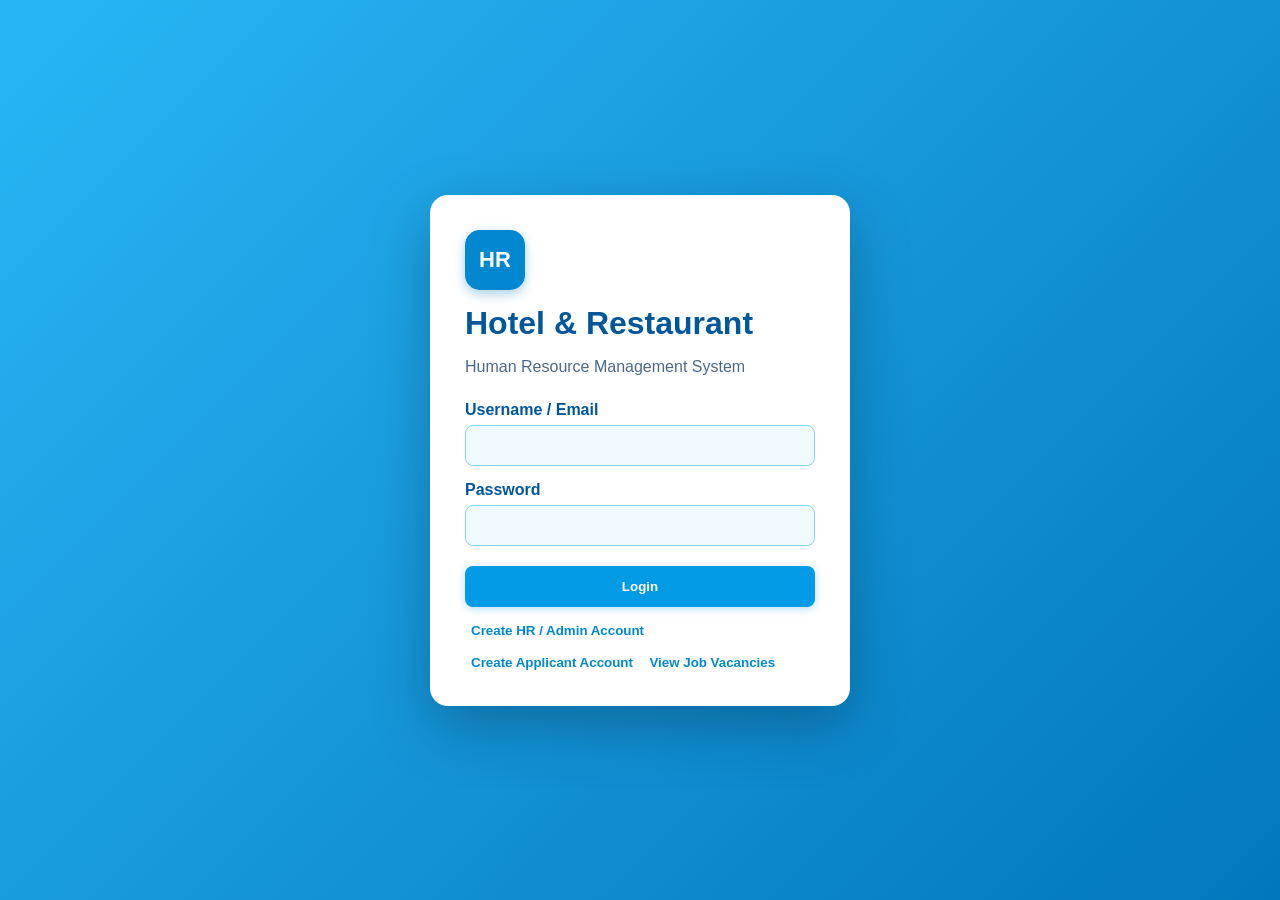
==== index.html @ a2b54046 "Add files via upload" ====
<!DOCTYPE html>
<html lang="en">
<head>
    <meta charset="UTF-8">
    <meta name="viewport" content="width=device-width, initial-scale=1.0">
    <title>Hotel & Restaurant HRMS</title>
    <link rel="stylesheet" href="style.css">
</head>

<body>

<!-- LOGIN PAGE -->
<div id="loginPage" class="login-page">

    <div class="login-card">

        <div class="logo">HR</div>

        <h1>Hotel & Restaurant</h1>
        <p>Human Resource Management System</p>

        <form id="loginForm">

            <label>Username / Email</label>
            <input type="text" id="username" required>

            <label>Password</label>
            <input type="password" id="password" required>

            <button type="submit" class="btn primary full">
                Login
            </button>

        </form>

        <button class="link-btn" onclick="registerHR()">
            Create HR / Admin Account
        </button>

        <button class="link-btn" onclick="registerApplicant()">
            Create Applicant Account
        </button>

        <button class="link-btn" onclick="guestApplicant()">
            View Job Vacancies
        </button>

    </div>

</div>


<!-- MAIN SYSTEM -->
<div id="system" class="hidden">

    <!-- SIDEBAR -->
    <aside class="sidebar">

        <div class="brand">
            <div class="logo small">HR</div>

            <div>
                <b>HRMS</b>
                <small>Hotel & Restaurant</small>
            </div>
        </div>

        <nav id="menu"></nav>

        <div class="logout-area">
            <button onclick="logout()" class="menu-btn">
                🚪 Logout
            </button>
        </div>

    </aside>


    <!-- CONTENT -->
    <main class="main">

        <header class="topbar">

            <div>
                <h2 id="pageTitle">Dashboard</h2>
                <span>Human Resource Management System</span>
            </div>

            <div class="user-info">
                <div class="avatar" id="avatar">U</div>

                <div>
                    <b id="userName">User</b>
                    <small id="userRole">User</small>
                </div>
            </div>

        </header>

        <section id="content"></section>

    </main>

</div>


<!-- MODAL -->
<div id="modal" class="modal hidden">

    <div class="modal-box">

        <div class="modal-header">

            <h3 id="modalTitle">Form</h3>

            <button onclick="closeModal()" class="close">
                ×
            </button>

        </div>

        <div id="modalContent"></div>

    </div>

</div>


<div id="toast"></div>


<script src="script.js"></script>

</body>
</html>
---- style.css ----
* {
    box-sizing: border-box;
    transition: all 0.2s ease;
}

body {
    margin: 0;
    font-family: Arial, Helvetica, sans-serif;
    background: #e1f5fe;
    color: #01579b;
}

button,
input,
select,
textarea {
    font-family: inherit;
}

button {
    cursor: pointer;
}

.hidden {
    display: none !important;
}


/* LOGIN */

.login-page {
    min-height: 100vh;
    display: flex;
    align-items: center;
    justify-content: center;
    background: linear-gradient(135deg, #29b6f6, #0277bd);
    padding: 20px;
}

.login-card {
    width: 420px;
    max-width: 100%;
    background: white;
    padding: 35px;
    border-radius: 18px;
    box-shadow: 0 20px 60px rgba(0,0,0,.25);
    transition: transform 0.3s ease, box-shadow 0.3s ease;
}

.login-card:hover {
    transform: translateY(-4px);
    box-shadow: 0 28px 70px rgba(0,0,0,.3);
}

.logo {
    width: 60px;
    height: 60px;
    background: #0288d1;
    color: white;
    border-radius: 15px;
    display: flex;
    align-items: center;
    justify-content: center;
    font-weight: bold;
    font-size: 22px;
    margin-bottom: 15px;
    box-shadow: 0 4px 12px rgba(2,119,189,.35);
}

.logo.small {
    width: 42px;
    height: 42px;
    font-size: 15px;
    margin: 0;
}

.login-card h1 {
    margin: 0;
}

.login-card > p {
    color: #4a6a8a;
    margin-bottom: 25px;
}

.login-card label {
    display: block;
    margin-top: 15px;
    margin-bottom: 6px;
    font-weight: bold;
}

.login-card input {
    width: 100%;
    padding: 12px;
    border: 1px solid #81d4fa;
    border-radius: 8px;
    background: #f1faff;
    transition: border-color 0.2s ease, box-shadow 0.2s ease;
}

.login-card input:focus {
    outline: none;
    border-color: #039be5;
    box-shadow: 0 0 0 3px rgba(3,155,229,.15);
}

.btn {
    border: none;
    padding: 10px 15px;
    border-radius: 8px;
    font-weight: bold;
    transition: transform 0.15s ease, box-shadow 0.15s ease, background 0.2s ease;
}

.btn:hover {
    transform: translateY(-1px);
}

.btn:active {
    transform: translateY(0);
}

.primary {
    background: #039be5;
    color: white;
    box-shadow: 0 2px 8px rgba(3,155,229,.3);
}

.primary:hover {
    background: #0288d1;
    box-shadow: 0 6px 16px rgba(3,155,229,.4);
}

.success {
    background: #28a745;
    color: white;
    box-shadow: 0 2px 8px rgba(40,167,69,.25);
}

.success:hover {
    background: #218838;
    box-shadow: 0 6px 16px rgba(40,167,69,.35);
}

.danger {
    background: #c93636;
    color: white;
    box-shadow: 0 2px 8px rgba(201,54,54,.25);
}

.danger:hover {
    background: #b52d2d;
    box-shadow: 0 6px 16px rgba(201,54,54,.35);
}

.warning {
    background: #d48a00;
    color: white;
    box-shadow: 0 2px 8px rgba(212,138,0,.25);
}

.warning:hover {
    background: #b87800;
    box-shadow: 0 6px 16px rgba(212,138,0,.35);
}

.light {
    background: #e9eef4;
    color: #24364b;
    box-shadow: 0 1px 4px rgba(0,0,0,.06);
}

.light:hover {
    background: #dde4ec;
    box-shadow: 0 4px 12px rgba(0,0,0,.1);
}

.full {
    width: 100%;
    margin-top: 20px;
    padding: 13px;
}

.demo {
    background: #f1f5f9;
    padding: 15px;
    border-radius: 10px;
    margin-top: 20px;
    font-size: 13px;
}

.demo p {
    margin: 5px 0;
}

.link-btn {
    border: none;
    background: none;
    color: #0288d1;
    font-weight: bold;
    margin-top: 15px;
    transition: color 0.2s ease, transform 0.15s ease;
}

.link-btn:hover {
    color: #01579b;
    transform: translateY(-1px);
}


/* SYSTEM */

#system {
    display: flex;
    min-height: 100vh;
}

.sidebar {
    width: 250px;
    background: linear-gradient(180deg, #0277bd, #01579b);
    color: white;
    position: fixed;
    top: 0;
    bottom: 0;
    left: 0;
    display: flex;
    flex-direction: column;
    box-shadow: 4px 0 18px rgba(1,87,155,.25);
}

.brand {
    display: flex;
    align-items: center;
    gap: 10px;
    padding: 20px;
    border-bottom: 1px solid rgba(255,255,255,.1);
    transition: background 0.2s ease;
}

.brand:hover {
    background: rgba(255,255,255,.05);
}

.brand small {
    display: block;
    color: #b3e5fc;
    font-size: 11px;
    margin-top: 3px;
}

#menu {
    padding: 15px 10px;
    overflow-y: auto;
    flex: 1;
}

.menu-btn {
    width: 100%;
    padding: 11px 12px;
    border: none;
    background: transparent;
    color: #e1f5fe;
    text-align: left;
    border-radius: 8px;
    margin-bottom: 4px;
    font-weight: bold;
    transition: background 0.2s ease, color 0.2s ease, transform 0.15s ease;
}

.menu-btn:hover,
.menu-btn.active {
    background: #4fc3f7;
    color: #01579b;
    transform: translateX(4px);
}

.logout-area {
    padding: 10px;
    border-top: 1px solid rgba(255,255,255,.15);
}

.main {
    margin-left: 250px;
    width: calc(100% - 250px);
}

.topbar {
    background: white;
    height: 75px;
    border-bottom: 1px solid #81d4fa;
    padding: 15px 30px;
    display: flex;
    justify-content: space-between;
    align-items: center;
}

.topbar h2 {
    margin: 0 0 4px;
}

.topbar span {
    color: #4a6a8a;
    font-size: 13px;
}

.user-info {
    display: flex;
    align-items: center;
    gap: 10px;
}

.user-info small {
    display: block;
    color: #4a6a8a;
}

.avatar {
    width: 42px;
    height: 42px;
    background: #0288d1;
    color: white;
    border-radius: 50%;
    display: flex;
    align-items: center;
    justify-content: center;
    font-weight: bold;
    box-shadow: 0 2px 8px rgba(2,136,209,.35);
    transition: transform 0.2s ease, box-shadow 0.2s ease;
}

.avatar:hover {
    transform: scale(1.08);
    box-shadow: 0 4px 14px rgba(2,136,209,.5);
}

#content {
    padding: 30px;
    animation: fadeIn 0.3s ease;
}

@keyframes fadeIn {
    from { opacity: 0; transform: translateY(8px); }
    to { opacity: 1; transform: translateY(0); }
}


/* DASHBOARD */

.cards {
    display: grid;
    grid-template-columns: repeat(4, 1fr);
    gap: 15px;
    margin-bottom: 20px;
}

.card {
    background: white;
    padding: 20px;
    border-radius: 12px;
    border: 1px solid #81d4fa;
    box-shadow: 0 2px 8px rgba(2,119,189,.08);
    transition: transform 0.25s ease, box-shadow 0.25s ease, border-color 0.25s ease;
}

.card:hover {
    transform: translateY(-4px);
    box-shadow: 0 12px 28px rgba(2,119,189,.15);
    border-color: #039be5;
}

.card-icon {
    font-size: 25px;
}

.card-value {
    font-size: 28px;
    font-weight: bold;
    margin: 8px 0;
}

.card-label {
    color: #4a6a8a;
    font-size: 13px;
}


/* PANELS */

.panel {
    background: white;
    border-radius: 12px;
    padding: 20px;
    border: 1px solid #81d4fa;
    margin-bottom: 20px;
    box-shadow: 0 2px 8px rgba(2,119,189,.06);
    transition: transform 0.25s ease, box-shadow 0.25s ease, border-color 0.25s ease;
}

.panel:hover {
    transform: translateY(-2px);
    box-shadow: 0 10px 24px rgba(2,119,189,.1);
    border-color: #039be5;
}

.panel h3 {
    margin-top: 0;
}

.section-header {
    display: flex;
    justify-content: space-between;
    align-items: center;
    margin-bottom: 20px;
}


/* TABLE */

.table-container {
    overflow-x: auto;
    border-radius: 12px;
    box-shadow: 0 2px 8px rgba(2,119,189,.06);
}

table {
    width: 100%;
    border-collapse: collapse;
    min-width: 700px;
}

tbody tr {
    transition: background 0.2s ease;
}

tbody tr:hover {
    background: #e1f5fe;
}

th {
    background: #0288d1;
    color: white;
    text-align: left;
    padding: 12px;
    font-size: 12px;
}

td {
    padding: 12px;
    border-bottom: 1px solid #e1f5fe;
    font-size: 14px;
}

.actions {
    display: flex;
    gap: 5px;
    flex-wrap: wrap;
}

.small {
    padding: 6px 9px;
    font-size: 12px;
}


/* BADGES */

.badge {
    padding: 5px 9px;
    border-radius: 20px;
    font-size: 11px;
    font-weight: bold;
    display: inline-block;
    transition: transform 0.15s ease;
}

.badge:hover {
    transform: scale(1.05);
}

.badge.blue {
    background: #e1f5fe;
    color: #01579b;
}

.badge.green {
    background: #dcf6e8;
    color: #18764a;
}

.badge.orange {
    background: #fff0cf;
    color: #996300;
}

.badge.red {
    background: #ffe0e0;
    color: #a62828;
}


/* FORMS */

.form-grid {
    display: grid;
    grid-template-columns: repeat(2, 1fr);
    gap: 15px;
}

.form-grid label {
    font-weight: bold;
    font-size: 13px;
}

.form-grid input,
.form-grid select,
.form-grid textarea {
    width: 100%;
    margin-top: 6px;
    padding: 11px;
    border: 1px solid #81d4fa;
    border-radius: 8px;
    background: #f1faff;
    transition: border-color 0.2s ease, box-shadow 0.2s ease;
}

.form-grid input:focus,
.form-grid select:focus,
.form-grid textarea:focus {
    outline: none;
    border-color: #039be5;
    box-shadow: 0 0 0 3px rgba(3,155,229,.15);
}

.full-width {
    grid-column: 1 / -1;
}

.form-actions {
    display: flex;
    justify-content: flex-end;
    gap: 8px;
    margin-top: 20px;
}


/* JOB CARDS */

.job-grid {
    display: grid;
    grid-template-columns: repeat(3, 1fr);
    gap: 18px;
}

.job-card {
    background: white;
    border: 1px solid #81d4fa;
    border-radius: 12px;
    padding: 20px;
    box-shadow: 0 2px 8px rgba(2,119,189,.06);
    transition: transform 0.25s ease, box-shadow 0.25s ease, border-color 0.25s ease;
}

.job-card:hover {
    transform: translateY(-4px);
    box-shadow: 0 14px 30px rgba(2,119,189,.15);
    border-color: #039be5;
}

.job-card h3 {
    margin-top: 0;
}

.job-card p {
    color: #5f6c7b;
    line-height: 1.5;
}


/* PROGRESS */

.progress {
    height: 10px;
    background: #e1f5fe;
    border-radius: 20px;
    overflow: hidden;
}

.progress-bar {
    height: 100%;
    background: #039be5;
}


/* FLOW */

.flow {
    display: flex;
    align-items: center;
    gap: 8px;
    overflow-x: auto;
    padding: 15px 0;
}

.flow-step {
    min-width: 110px;
    text-align: center;
}

.flow-number {
    width: 35px;
    height: 35px;
    background: #e1f5fe;
    color: #01579b;
    border-radius: 50%;
    margin: auto;
    display: flex;
    align-items: center;
    justify-content: center;
    font-weight: bold;
    transition: transform 0.2s ease, background 0.2s ease;
}

.flow-step:hover .flow-number {
    transform: scale(1.15);
    background: #b3e5fc;
}

.flow-step.done .flow-number {
    background: #039be5;
    color: white;
}

.flow-arrow {
    color: #999;
}


/* MODAL */

.modal {
    position: fixed;
    inset: 0;
    background: rgba(0,0,0,.6);
    display: flex;
    justify-content: center;
    align-items: center;
    padding: 20px;
    z-index: 100;
    animation: fadeIn 0.25s ease;
}

.modal-box {
    width: 750px;
    max-width: 100%;
    max-height: 90vh;
    overflow-y: auto;
    background: white;
    border-radius: 14px;
    animation: slideUp 0.3s ease;
}

@keyframes slideUp {
    from { opacity: 0; transform: translateY(40px); }
    to { opacity: 1; transform: translateY(0); }
}

.modal-header {
    padding: 18px 20px;
    border-bottom: 1px solid #81d4fa;
    display: flex;
    justify-content: space-between;
    align-items: center;
}

.modal-header h3 {
    margin: 0;
}

.close {
    border: none;
    background: none;
    font-size: 28px;
    transition: transform 0.2s ease, color 0.2s ease;
}

.close:hover {
    transform: rotate(90deg);
    color: #c93636;
}

#modalContent {
    padding: 20px;
}


/* TOAST */

#toast {
    position: fixed;
    bottom: 25px;
    right: 25px;
    z-index: 200;
}

.toast {
    background: #01579b;
    color: white;
    padding: 13px 18px;
    border-radius: 8px;
    margin-top: 8px;
    box-shadow: 0 4px 12px rgba(1,87,155,.4);
    animation: slideInRight 0.35s ease;
}

@keyframes slideInRight {
    from { opacity: 0; transform: translateX(60px); }
    to { opacity: 1; transform: translateX(0); }
}


/* EMPTY */

.empty {
    text-align: center;
    padding: 35px;
    color: #4a6a8a;
}


/* RESPONSIVE */

@media(max-width:1000px) {

    .cards {
        grid-template-columns: repeat(2, 1fr);
    }

    .job-grid {
        grid-template-columns: 1fr 1fr;
    }

}

@media(max-width:750px) {

    .sidebar {
        width: 210px;
    }

    .main {
        margin-left: 210px;
        width: calc(100% - 210px);
    }

    .cards,
    .job-grid,
    .form-grid {
        grid-template-columns: 1fr;
    }

    #content {
        padding: 15px;
    }

    .topbar {
        padding: 12px 15px;
    }

}
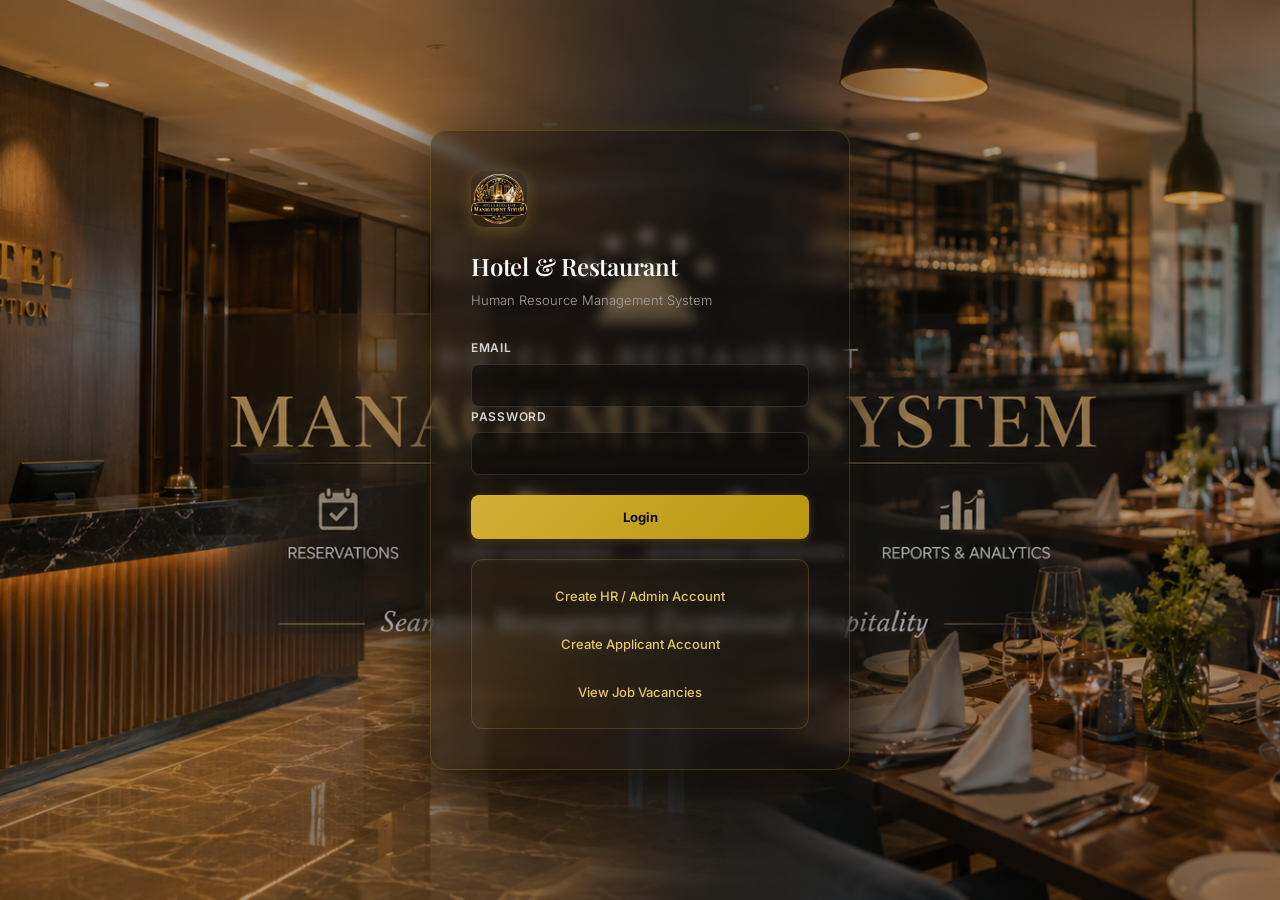
==== commit 1a211928: "Add files via upload" ====
--- a/index.html
+++ b/index.html
@@ -1,135 +1,169 @@
-<!DOCTYPE html>
-<html lang="en">
-<head>
-    <meta charset="UTF-8">
-    <meta name="viewport" content="width=device-width, initial-scale=1.0">
-    <title>Hotel & Restaurant HRMS</title>
-    <link rel="stylesheet" href="style.css">
-</head>
-
-<body>
-
-<!-- LOGIN PAGE -->
-<div id="loginPage" class="login-page">
-
-    <div class="login-card">
-
-        <div class="logo">HR</div>
-
-        <h1>Hotel & Restaurant</h1>
-        <p>Human Resource Management System</p>
-
-        <form id="loginForm">
-
-            <label>Username / Email</label>
-            <input type="text" id="username" required>
-
-            <label>Password</label>
-            <input type="password" id="password" required>
-
-            <button type="submit" class="btn primary full">
-                Login
-            </button>
-
-        </form>
-
-        <button class="link-btn" onclick="registerHR()">
-            Create HR / Admin Account
-        </button>
-
-        <button class="link-btn" onclick="registerApplicant()">
-            Create Applicant Account
-        </button>
-
-        <button class="link-btn" onclick="guestApplicant()">
-            View Job Vacancies
-        </button>
-
-    </div>
-
-</div>
-
-
-<!-- MAIN SYSTEM -->
-<div id="system" class="hidden">
-
-    <!-- SIDEBAR -->
-    <aside class="sidebar">
-
-        <div class="brand">
-            <div class="logo small">HR</div>
-
-            <div>
-                <b>HRMS</b>
-                <small>Hotel & Restaurant</small>
-            </div>
-        </div>
-
-        <nav id="menu"></nav>
-
-        <div class="logout-area">
-            <button onclick="logout()" class="menu-btn">
-                🚪 Logout
-            </button>
-        </div>
-
-    </aside>
-
-
-    <!-- CONTENT -->
-    <main class="main">
-
-        <header class="topbar">
-
-            <div>
-                <h2 id="pageTitle">Dashboard</h2>
-                <span>Human Resource Management System</span>
-            </div>
-
-            <div class="user-info">
-                <div class="avatar" id="avatar">U</div>
-
-                <div>
-                    <b id="userName">User</b>
-                    <small id="userRole">User</small>
-                </div>
-            </div>
-
-        </header>
-
-        <section id="content"></section>
-
-    </main>
-
-</div>
-
-
-<!-- MODAL -->
-<div id="modal" class="modal hidden">
-
-    <div class="modal-box">
-
-        <div class="modal-header">
-
-            <h3 id="modalTitle">Form</h3>
-
-            <button onclick="closeModal()" class="close">
-                ×
-            </button>
-
-        </div>
-
-        <div id="modalContent"></div>
-
-    </div>
-
-</div>
-
-
-<div id="toast"></div>
-
-
-<script src="script.js"></script>
-
-</body>
-</html>+<!DOCTYPE html>
+<html lang="en">
+<head>
+    <meta charset="UTF-8">
+    <meta name="viewport" content="width=device-width, initial-scale=1.0">
+    <title>Hotel & Restaurant HRMS</title>
+    <link rel="preconnect" href="https://fonts.googleapis.com">
+    <link rel="preconnect" href="https://fonts.gstatic.com" crossorigin>
+    <link href="https://fonts.googleapis.com/css2?family=Playfair+Display:wght@400;500;600;700&family=Inter:wght@300;400;500;600;700&display=swap" rel="stylesheet">
+    <link rel="stylesheet" href="style.css">
+</head>
+
+<body>
+
+<!-- LOGIN PAGE -->
+<div id="loginPage" class="login-page">
+
+    <div class="login-card">
+
+        <img class="logo" src="images/logo.png" alt="HRMS">
+
+        <h1>Hotel & Restaurant</h1>
+        <p>Human Resource Management System</p>
+
+        <form id="loginForm">
+
+            <label for="username">Email</label>
+            <input type="text" id="username" required>
+
+            <label for="password">Password</label>
+            <input type="password" id="password" required>
+
+            <button type="submit" class="btn primary full">
+                Login
+            </button>
+
+        </form>
+
+        <div class="register-box">
+
+            <button class="link-btn" onclick="registerHR()">
+
+                Create HR / Admin Account
+
+            </button>
+
+            <button class="link-btn" onclick="registerApplicant()">
+
+                Create Applicant Account
+
+            </button>
+
+            <button class="link-btn" onclick="guestApplicant()">
+
+                View Job Vacancies
+
+            </button>
+
+        </div>
+
+    </div>
+
+</div>
+
+
+<!-- MAIN SYSTEM -->
+<div id="system" class="hidden">
+
+    <!-- SIDEBAR -->
+    <aside class="sidebar">
+
+        <div class="brand">
+            <img class="logo small" src="images/logo.png" alt="HRMS">
+
+            <div>
+                <b>HRMS</b>
+                <small>Hotel & Restaurant</small>
+            </div>
+        </div>
+
+        <nav id="menu" aria-label="Main navigation"></nav>
+
+        <div class="logout-area">
+            <button onclick="logout()" class="menu-btn">
+                🚪 Logout
+            </button>
+        </div>
+
+    </aside>
+
+
+    <!-- CONTENT -->
+    <main class="main" role="main">
+
+        <header class="topbar">
+
+            <div>
+                <h2 id="pageTitle">Dashboard</h2>
+                <span>Human Resource Management System</span>
+            </div>
+
+            <div class="user-info">
+                <div class="avatar" id="avatar">
+                    <img id="avatarImg" src="" alt="">
+                    <span id="avatarLetter">U</span>
+                </div>
+
+                <div>
+                    <b id="userName">User</b>
+                    <small id="userRole">User</small>
+                </div>
+            </div>
+
+        </header>
+
+        <section id="content"></section>
+
+    </main>
+
+</div>
+
+
+<!-- MODAL -->
+<div id="modal" class="modal hidden">
+
+    <div class="modal-box">
+
+        <div class="modal-header">
+
+            <h3 id="modalTitle">Form</h3>
+
+            <button onclick="closeModal()" class="close" aria-label="Close modal">
+                ×
+            </button>
+
+        </div>
+
+        <div id="modalContent"></div>
+
+    </div>
+
+</div>
+
+
+<div id="toast" aria-live="polite"></div>
+
+
+<script src="js/data.js"></script>
+<script src="js/auth.js"></script>
+<script src="js/ui.js"></script>
+<script src="js/pages/vacancies.js"></script>
+<script src="js/pages/applicants.js"></script>
+<script src="js/pages/applications.js"></script>
+<script src="js/pages/interviews.js"></script>
+<script src="js/pages/hiring.js"></script>
+<script src="js/pages/offers.js"></script>
+<script src="js/pages/onboarding.js"></script>
+<script src="js/pages/employees.js"></script>
+<script src="js/pages/departments.js"></script>
+<script src="js/pages/positions.js"></script>
+<script src="js/pages/records.js"></script>
+<script src="js/pages/documents.js"></script>
+<script src="js/pages/leave.js"></script>
+<script src="js/pages/reports.js"></script>
+<script src="js/pages/profile.js"></script>
+<script src="js/main.js"></script>
+
+</body>
+</html>
--- a/style.css
+++ b/style.css
@@ -1,770 +1,1169 @@
-* {
-    box-sizing: border-box;
-    transition: all 0.2s ease;
-}
-
-body {
-    margin: 0;
-    font-family: Arial, Helvetica, sans-serif;
-    background: #e1f5fe;
-    color: #01579b;
-}
-
-button,
-input,
-select,
-textarea {
-    font-family: inherit;
-}
-
-button {
-    cursor: pointer;
-}
-
-.hidden {
-    display: none !important;
-}
-
-
-/* LOGIN */
-
-.login-page {
-    min-height: 100vh;
-    display: flex;
-    align-items: center;
-    justify-content: center;
-    background: linear-gradient(135deg, #29b6f6, #0277bd);
-    padding: 20px;
-}
-
-.login-card {
-    width: 420px;
-    max-width: 100%;
-    background: white;
-    padding: 35px;
-    border-radius: 18px;
-    box-shadow: 0 20px 60px rgba(0,0,0,.25);
-    transition: transform 0.3s ease, box-shadow 0.3s ease;
-}
-
-.login-card:hover {
-    transform: translateY(-4px);
-    box-shadow: 0 28px 70px rgba(0,0,0,.3);
-}
-
-.logo {
-    width: 60px;
-    height: 60px;
-    background: #0288d1;
-    color: white;
-    border-radius: 15px;
-    display: flex;
-    align-items: center;
-    justify-content: center;
-    font-weight: bold;
-    font-size: 22px;
-    margin-bottom: 15px;
-    box-shadow: 0 4px 12px rgba(2,119,189,.35);
-}
-
-.logo.small {
-    width: 42px;
-    height: 42px;
-    font-size: 15px;
-    margin: 0;
-}
-
-.login-card h1 {
-    margin: 0;
-}
-
-.login-card > p {
-    color: #4a6a8a;
-    margin-bottom: 25px;
-}
-
-.login-card label {
-    display: block;
-    margin-top: 15px;
-    margin-bottom: 6px;
-    font-weight: bold;
-}
-
-.login-card input {
-    width: 100%;
-    padding: 12px;
-    border: 1px solid #81d4fa;
-    border-radius: 8px;
-    background: #f1faff;
-    transition: border-color 0.2s ease, box-shadow 0.2s ease;
-}
-
-.login-card input:focus {
-    outline: none;
-    border-color: #039be5;
-    box-shadow: 0 0 0 3px rgba(3,155,229,.15);
-}
-
-.btn {
-    border: none;
-    padding: 10px 15px;
-    border-radius: 8px;
-    font-weight: bold;
-    transition: transform 0.15s ease, box-shadow 0.15s ease, background 0.2s ease;
-}
-
-.btn:hover {
-    transform: translateY(-1px);
-}
-
-.btn:active {
-    transform: translateY(0);
-}
-
-.primary {
-    background: #039be5;
-    color: white;
-    box-shadow: 0 2px 8px rgba(3,155,229,.3);
-}
-
-.primary:hover {
-    background: #0288d1;
-    box-shadow: 0 6px 16px rgba(3,155,229,.4);
-}
-
-.success {
-    background: #28a745;
-    color: white;
-    box-shadow: 0 2px 8px rgba(40,167,69,.25);
-}
-
-.success:hover {
-    background: #218838;
-    box-shadow: 0 6px 16px rgba(40,167,69,.35);
-}
-
-.danger {
-    background: #c93636;
-    color: white;
-    box-shadow: 0 2px 8px rgba(201,54,54,.25);
-}
-
-.danger:hover {
-    background: #b52d2d;
-    box-shadow: 0 6px 16px rgba(201,54,54,.35);
-}
-
-.warning {
-    background: #d48a00;
-    color: white;
-    box-shadow: 0 2px 8px rgba(212,138,0,.25);
-}
-
-.warning:hover {
-    background: #b87800;
-    box-shadow: 0 6px 16px rgba(212,138,0,.35);
-}
-
-.light {
-    background: #e9eef4;
-    color: #24364b;
-    box-shadow: 0 1px 4px rgba(0,0,0,.06);
-}
-
-.light:hover {
-    background: #dde4ec;
-    box-shadow: 0 4px 12px rgba(0,0,0,.1);
-}
-
-.full {
-    width: 100%;
-    margin-top: 20px;
-    padding: 13px;
-}
-
-.demo {
-    background: #f1f5f9;
-    padding: 15px;
-    border-radius: 10px;
-    margin-top: 20px;
-    font-size: 13px;
-}
-
-.demo p {
-    margin: 5px 0;
-}
-
-.link-btn {
-    border: none;
-    background: none;
-    color: #0288d1;
-    font-weight: bold;
-    margin-top: 15px;
-    transition: color 0.2s ease, transform 0.15s ease;
-}
-
-.link-btn:hover {
-    color: #01579b;
-    transform: translateY(-1px);
-}
-
-
-/* SYSTEM */
-
-#system {
-    display: flex;
-    min-height: 100vh;
-}
-
-.sidebar {
-    width: 250px;
-    background: linear-gradient(180deg, #0277bd, #01579b);
-    color: white;
-    position: fixed;
-    top: 0;
-    bottom: 0;
-    left: 0;
-    display: flex;
-    flex-direction: column;
-    box-shadow: 4px 0 18px rgba(1,87,155,.25);
-}
-
-.brand {
-    display: flex;
-    align-items: center;
-    gap: 10px;
-    padding: 20px;
-    border-bottom: 1px solid rgba(255,255,255,.1);
-    transition: background 0.2s ease;
-}
-
-.brand:hover {
-    background: rgba(255,255,255,.05);
-}
-
-.brand small {
-    display: block;
-    color: #b3e5fc;
-    font-size: 11px;
-    margin-top: 3px;
-}
-
-#menu {
-    padding: 15px 10px;
-    overflow-y: auto;
-    flex: 1;
-}
-
-.menu-btn {
-    width: 100%;
-    padding: 11px 12px;
-    border: none;
-    background: transparent;
-    color: #e1f5fe;
-    text-align: left;
-    border-radius: 8px;
-    margin-bottom: 4px;
-    font-weight: bold;
-    transition: background 0.2s ease, color 0.2s ease, transform 0.15s ease;
-}
-
-.menu-btn:hover,
-.menu-btn.active {
-    background: #4fc3f7;
-    color: #01579b;
-    transform: translateX(4px);
-}
-
-.logout-area {
-    padding: 10px;
-    border-top: 1px solid rgba(255,255,255,.15);
-}
-
-.main {
-    margin-left: 250px;
-    width: calc(100% - 250px);
-}
-
-.topbar {
-    background: white;
-    height: 75px;
-    border-bottom: 1px solid #81d4fa;
-    padding: 15px 30px;
-    display: flex;
-    justify-content: space-between;
-    align-items: center;
-}
-
-.topbar h2 {
-    margin: 0 0 4px;
-}
-
-.topbar span {
-    color: #4a6a8a;
-    font-size: 13px;
-}
-
-.user-info {
-    display: flex;
-    align-items: center;
-    gap: 10px;
-}
-
-.user-info small {
-    display: block;
-    color: #4a6a8a;
-}
-
-.avatar {
-    width: 42px;
-    height: 42px;
-    background: #0288d1;
-    color: white;
-    border-radius: 50%;
-    display: flex;
-    align-items: center;
-    justify-content: center;
-    font-weight: bold;
-    box-shadow: 0 2px 8px rgba(2,136,209,.35);
-    transition: transform 0.2s ease, box-shadow 0.2s ease;
-}
-
-.avatar:hover {
-    transform: scale(1.08);
-    box-shadow: 0 4px 14px rgba(2,136,209,.5);
-}
-
-#content {
-    padding: 30px;
-    animation: fadeIn 0.3s ease;
-}
-
-@keyframes fadeIn {
-    from { opacity: 0; transform: translateY(8px); }
-    to { opacity: 1; transform: translateY(0); }
-}
-
-
-/* DASHBOARD */
-
-.cards {
-    display: grid;
-    grid-template-columns: repeat(4, 1fr);
-    gap: 15px;
-    margin-bottom: 20px;
-}
-
-.card {
-    background: white;
-    padding: 20px;
-    border-radius: 12px;
-    border: 1px solid #81d4fa;
-    box-shadow: 0 2px 8px rgba(2,119,189,.08);
-    transition: transform 0.25s ease, box-shadow 0.25s ease, border-color 0.25s ease;
-}
-
-.card:hover {
-    transform: translateY(-4px);
-    box-shadow: 0 12px 28px rgba(2,119,189,.15);
-    border-color: #039be5;
-}
-
-.card-icon {
-    font-size: 25px;
-}
-
-.card-value {
-    font-size: 28px;
-    font-weight: bold;
-    margin: 8px 0;
-}
-
-.card-label {
-    color: #4a6a8a;
-    font-size: 13px;
-}
-
-
-/* PANELS */
-
-.panel {
-    background: white;
-    border-radius: 12px;
-    padding: 20px;
-    border: 1px solid #81d4fa;
-    margin-bottom: 20px;
-    box-shadow: 0 2px 8px rgba(2,119,189,.06);
-    transition: transform 0.25s ease, box-shadow 0.25s ease, border-color 0.25s ease;
-}
-
-.panel:hover {
-    transform: translateY(-2px);
-    box-shadow: 0 10px 24px rgba(2,119,189,.1);
-    border-color: #039be5;
-}
-
-.panel h3 {
-    margin-top: 0;
-}
-
-.section-header {
-    display: flex;
-    justify-content: space-between;
-    align-items: center;
-    margin-bottom: 20px;
-}
-
-
-/* TABLE */
-
-.table-container {
-    overflow-x: auto;
-    border-radius: 12px;
-    box-shadow: 0 2px 8px rgba(2,119,189,.06);
-}
-
-table {
-    width: 100%;
-    border-collapse: collapse;
-    min-width: 700px;
-}
-
-tbody tr {
-    transition: background 0.2s ease;
-}
-
-tbody tr:hover {
-    background: #e1f5fe;
-}
-
-th {
-    background: #0288d1;
-    color: white;
-    text-align: left;
-    padding: 12px;
-    font-size: 12px;
-}
-
-td {
-    padding: 12px;
-    border-bottom: 1px solid #e1f5fe;
-    font-size: 14px;
-}
-
-.actions {
-    display: flex;
-    gap: 5px;
-    flex-wrap: wrap;
-}
-
-.small {
-    padding: 6px 9px;
-    font-size: 12px;
-}
-
-
-/* BADGES */
-
-.badge {
-    padding: 5px 9px;
-    border-radius: 20px;
-    font-size: 11px;
-    font-weight: bold;
-    display: inline-block;
-    transition: transform 0.15s ease;
-}
-
-.badge:hover {
-    transform: scale(1.05);
-}
-
-.badge.blue {
-    background: #e1f5fe;
-    color: #01579b;
-}
-
-.badge.green {
-    background: #dcf6e8;
-    color: #18764a;
-}
-
-.badge.orange {
-    background: #fff0cf;
-    color: #996300;
-}
-
-.badge.red {
-    background: #ffe0e0;
-    color: #a62828;
-}
-
-
-/* FORMS */
-
-.form-grid {
-    display: grid;
-    grid-template-columns: repeat(2, 1fr);
-    gap: 15px;
-}
-
-.form-grid label {
-    font-weight: bold;
-    font-size: 13px;
-}
-
-.form-grid input,
-.form-grid select,
-.form-grid textarea {
-    width: 100%;
-    margin-top: 6px;
-    padding: 11px;
-    border: 1px solid #81d4fa;
-    border-radius: 8px;
-    background: #f1faff;
-    transition: border-color 0.2s ease, box-shadow 0.2s ease;
-}
-
-.form-grid input:focus,
-.form-grid select:focus,
-.form-grid textarea:focus {
-    outline: none;
-    border-color: #039be5;
-    box-shadow: 0 0 0 3px rgba(3,155,229,.15);
-}
-
-.full-width {
-    grid-column: 1 / -1;
-}
-
-.form-actions {
-    display: flex;
-    justify-content: flex-end;
-    gap: 8px;
-    margin-top: 20px;
-}
-
-
-/* JOB CARDS */
-
-.job-grid {
-    display: grid;
-    grid-template-columns: repeat(3, 1fr);
-    gap: 18px;
-}
-
-.job-card {
-    background: white;
-    border: 1px solid #81d4fa;
-    border-radius: 12px;
-    padding: 20px;
-    box-shadow: 0 2px 8px rgba(2,119,189,.06);
-    transition: transform 0.25s ease, box-shadow 0.25s ease, border-color 0.25s ease;
-}
-
-.job-card:hover {
-    transform: translateY(-4px);
-    box-shadow: 0 14px 30px rgba(2,119,189,.15);
-    border-color: #039be5;
-}
-
-.job-card h3 {
-    margin-top: 0;
-}
-
-.job-card p {
-    color: #5f6c7b;
-    line-height: 1.5;
-}
-
-
-/* PROGRESS */
-
-.progress {
-    height: 10px;
-    background: #e1f5fe;
-    border-radius: 20px;
-    overflow: hidden;
-}
-
-.progress-bar {
-    height: 100%;
-    background: #039be5;
-}
-
-
-/* FLOW */
-
-.flow {
-    display: flex;
-    align-items: center;
-    gap: 8px;
-    overflow-x: auto;
-    padding: 15px 0;
-}
-
-.flow-step {
-    min-width: 110px;
-    text-align: center;
-}
-
-.flow-number {
-    width: 35px;
-    height: 35px;
-    background: #e1f5fe;
-    color: #01579b;
-    border-radius: 50%;
-    margin: auto;
-    display: flex;
-    align-items: center;
-    justify-content: center;
-    font-weight: bold;
-    transition: transform 0.2s ease, background 0.2s ease;
-}
-
-.flow-step:hover .flow-number {
-    transform: scale(1.15);
-    background: #b3e5fc;
-}
-
-.flow-step.done .flow-number {
-    background: #039be5;
-    color: white;
-}
-
-.flow-arrow {
-    color: #999;
-}
-
-
-/* MODAL */
-
-.modal {
-    position: fixed;
-    inset: 0;
-    background: rgba(0,0,0,.6);
-    display: flex;
-    justify-content: center;
-    align-items: center;
-    padding: 20px;
-    z-index: 100;
-    animation: fadeIn 0.25s ease;
-}
-
-.modal-box {
-    width: 750px;
-    max-width: 100%;
-    max-height: 90vh;
-    overflow-y: auto;
-    background: white;
-    border-radius: 14px;
-    animation: slideUp 0.3s ease;
-}
-
-@keyframes slideUp {
-    from { opacity: 0; transform: translateY(40px); }
-    to { opacity: 1; transform: translateY(0); }
-}
-
-.modal-header {
-    padding: 18px 20px;
-    border-bottom: 1px solid #81d4fa;
-    display: flex;
-    justify-content: space-between;
-    align-items: center;
-}
-
-.modal-header h3 {
-    margin: 0;
-}
-
-.close {
-    border: none;
-    background: none;
-    font-size: 28px;
-    transition: transform 0.2s ease, color 0.2s ease;
-}
-
-.close:hover {
-    transform: rotate(90deg);
-    color: #c93636;
-}
-
-#modalContent {
-    padding: 20px;
-}
-
-
-/* TOAST */
-
-#toast {
-    position: fixed;
-    bottom: 25px;
-    right: 25px;
-    z-index: 200;
-}
-
-.toast {
-    background: #01579b;
-    color: white;
-    padding: 13px 18px;
-    border-radius: 8px;
-    margin-top: 8px;
-    box-shadow: 0 4px 12px rgba(1,87,155,.4);
-    animation: slideInRight 0.35s ease;
-}
-
-@keyframes slideInRight {
-    from { opacity: 0; transform: translateX(60px); }
-    to { opacity: 1; transform: translateX(0); }
-}
-
-
-/* EMPTY */
-
-.empty {
-    text-align: center;
-    padding: 35px;
-    color: #4a6a8a;
-}
-
-
-/* RESPONSIVE */
-
-@media(max-width:1000px) {
-
-    .cards {
-        grid-template-columns: repeat(2, 1fr);
-    }
-
-    .job-grid {
-        grid-template-columns: 1fr 1fr;
-    }
-
-}
-
-@media(max-width:750px) {
-
-    .sidebar {
-        width: 210px;
-    }
-
-    .main {
-        margin-left: 210px;
-        width: calc(100% - 210px);
-    }
-
-    .cards,
-    .job-grid,
-    .form-grid {
-        grid-template-columns: 1fr;
-    }
-
-    #content {
-        padding: 15px;
-    }
-
-    .topbar {
-        padding: 12px 15px;
-    }
-
-}+/* ============================================================
+   LUXURY HOTEL & RESTAURANT HRMS — DARK & GOLD THEME
+   ============================================================ */
+
+@import url('https://fonts.googleapis.com/css2?family=Playfair+Display:wght@400;500;600;700&family=Inter:wght@300;400;500;600;700&display=swap');
+
+:root {
+    --bg-deep: #0c0a09;
+    --bg: #1c1917;
+    --bg-elevated: #292524;
+    --bg-hover: #44403c;
+    --text: #fafaf9;
+    --text-secondary: #d6d3d1;
+    --text-muted: #a8a29e;
+    --gold: #d4af37;
+    --gold-light: #e5c76b;
+    --gold-dark: #b8960c;
+    --gold-soft: rgba(212, 175, 55, 0.12);
+    --gold-border: rgba(212, 175, 55, 0.2);
+    --gold-glow: rgba(212, 175, 55, 0.25);
+    --ivory: #f5f5f4;
+    --border: rgba(255, 255, 255, 0.08);
+    --border-strong: rgba(255, 255, 255, 0.12);
+    --shadow-sm: 0 1px 2px rgba(0,0,0,.4);
+    --shadow: 0 4px 12px rgba(0,0,0,.5);
+    --shadow-md: 0 8px 24px rgba(0,0,0,.6);
+    --shadow-lg: 0 16px 48px rgba(0,0,0,.7);
+    --shadow-gold: 0 0 20px rgba(212, 175, 55, .15);
+    --radius: 12px;
+    --radius-sm: 8px;
+    --font-display: 'Playfair Display', Georgia, 'Times New Roman', serif;
+    --font-body: 'Inter', -apple-system, BlinkMacSystemFont, 'Segoe UI', Roboto, sans-serif;
+    --transition: .25s cubic-bezier(.4,0,.2,1);
+}
+
+* {
+    box-sizing: border-box;
+    margin: 0;
+    padding: 0;
+}
+
+html {
+    font-size: 14px;
+    scroll-behavior: smooth;
+}
+
+body {
+    font-family: var(--font-body);
+    background: var(--bg-deep);
+    color: var(--text);
+    line-height: 1.6;
+    -webkit-font-smoothing: antialiased;
+    -moz-osx-font-smoothing: grayscale;
+    background-image:
+        radial-gradient(ellipse at 20% 0%, rgba(212,175,55,.04) 0%, transparent 50%),
+        radial-gradient(ellipse at 80% 100%, rgba(212,175,55,.03) 0%, transparent 50%);
+}
+
+button,
+input,
+select,
+textarea {
+    font-family: var(--font-body);
+    font-size: inherit;
+    color: inherit;
+}
+
+button {
+    cursor: pointer;
+    border: none;
+    background: none;
+    display: inline-flex;
+    align-items: center;
+    justify-content: center;
+    gap: 6px;
+}
+
+input,
+select,
+textarea {
+    color: var(--text);
+}
+
+.hidden {
+    display: none !important;
+}
+
+
+/* SCROLLBAR */
+
+::-webkit-scrollbar {
+    width: 6px;
+    height: 6px;
+}
+
+::-webkit-scrollbar-track {
+    background: transparent;
+}
+
+::-webkit-scrollbar-thumb {
+    background: rgba(212,175,55,.2);
+    border-radius: 3px;
+}
+
+::-webkit-scrollbar-thumb:hover {
+    background: rgba(212,175,55,.35);
+}
+
+
+/* LOGIN */
+
+.login-page {
+    min-height: 100vh;
+    display: flex;
+    align-items: center;
+    justify-content: center;
+    background:
+        linear-gradient(rgba(12, 10, 9, .25), rgba(12, 10, 9, .35)),
+        url('images/bg.png') center/cover no-repeat;
+    padding: 20px;
+    position: relative;
+    overflow: hidden;
+}
+
+.login-page::before {
+    content: '';
+    position: absolute;
+    width: 600px;
+    height: 600px;
+    background: radial-gradient(circle, rgba(212,175,55,.08) 0%, transparent 70%);
+    top: -200px;
+    right: -200px;
+    border-radius: 50%;
+}
+
+.login-page::after {
+    content: '';
+    position: absolute;
+    width: 500px;
+    height: 500px;
+    background: radial-gradient(circle, rgba(212,175,55,.05) 0%, transparent 70%);
+    bottom: -150px;
+    left: -150px;
+    border-radius: 50%;
+}
+
+.login-card {
+    width: 420px;
+    max-width: 100%;
+    background: rgba(12, 10, 9, .35);
+    backdrop-filter: blur(6px);
+    -webkit-backdrop-filter: blur(6px);
+    padding: 40px;
+    border-radius: 16px;
+    border: 1px solid var(--gold-border);
+    box-shadow: var(--shadow-lg), var(--shadow-gold);
+    position: relative;
+    z-index: 1;
+}
+
+.logo {
+    width: 56px;
+    height: 56px;
+    border-radius: 14px;
+    display: block;
+    margin-bottom: 20px;
+    box-shadow: 0 4px 16px rgba(212,175,55,.3);
+    object-fit: contain;
+    background: transparent;
+}
+
+.logo.small {
+    width: 38px;
+    height: 38px;
+    border-radius: 10px;
+}
+
+.login-card h1 {
+    font-family: var(--font-display);
+    font-size: 24px;
+    font-weight: 600;
+    margin-bottom: 4px;
+    color: var(--ivory);
+    letter-spacing: -.01em;
+}
+
+.login-card > p {
+    color: var(--text-muted);
+    margin-bottom: 28px;
+    font-size: 13px;
+    font-weight: 300;
+}
+
+.login-card label {
+    display: block;
+    margin-bottom: 6px;
+    font-size: 12px;
+    font-weight: 600;
+    color: var(--text-secondary);
+    text-transform: uppercase;
+    letter-spacing: .06em;
+}
+
+.login-card input {
+    width: 100%;
+    padding: 12px 14px;
+    border: 1px solid var(--border-strong);
+    border-radius: var(--radius-sm);
+    background: rgba(12, 10, 9, .6);
+    color: var(--text);
+    transition: all var(--transition);
+}
+
+.login-card input:focus {
+    outline: none;
+    border-color: var(--gold);
+    box-shadow: 0 0 0 3px var(--gold-soft), 0 0 20px rgba(212,175,55,.1);
+}
+
+.login-card input::placeholder {
+    color: var(--text-muted);
+}
+
+
+/* BUTTONS */
+
+.btn {
+    display: inline-flex;
+    align-items: center;
+    justify-content: center;
+    gap: 6px;
+    padding: 10px 18px;
+    border-radius: var(--radius-sm);
+    font-weight: 600;
+    font-size: 13px;
+    transition: all var(--transition);
+    white-space: nowrap;
+    line-height: 1.4;
+    position: relative;
+    overflow: hidden;
+}
+
+.btn:hover {
+    transform: translateY(-1px);
+}
+
+.btn:active {
+    transform: translateY(0);
+}
+
+.primary {
+    background: linear-gradient(135deg, var(--gold), var(--gold-dark));
+    color: var(--bg-deep);
+    box-shadow: 0 2px 8px rgba(212,175,55,.25);
+    font-weight: 700;
+}
+
+.primary:hover {
+    box-shadow: 0 6px 20px rgba(212,175,55,.35);
+    filter: brightness(1.1);
+}
+
+.success {
+    background: linear-gradient(135deg, #10b981, #059669);
+    color: white;
+    box-shadow: 0 2px 8px rgba(16,185,129,.2);
+}
+
+.success:hover {
+    box-shadow: 0 6px 16px rgba(16,185,129,.3);
+}
+
+.danger {
+    background: linear-gradient(135deg, #ef4444, #dc2626);
+    color: white;
+    box-shadow: 0 2px 8px rgba(239,68,68,.2);
+}
+
+.danger:hover {
+    box-shadow: 0 6px 16px rgba(239,68,68,.3);
+}
+
+.warning {
+    background: linear-gradient(135deg, #f59e0b, #d97706);
+    color: var(--bg-deep);
+    box-shadow: 0 2px 8px rgba(245,158,11,.2);
+}
+
+.warning:hover {
+    box-shadow: 0 6px 16px rgba(245,158,11,.3);
+}
+
+.light {
+    background: rgba(255,255,255,.05);
+    color: var(--text-secondary);
+    border: 1px solid var(--border-strong);
+    backdrop-filter: blur(8px);
+}
+
+.light:hover {
+    background: rgba(255,255,255,.08);
+    border-color: var(--gold-border);
+    color: var(--text);
+}
+
+.full {
+    width: 100%;
+    margin-top: 20px;
+    padding: 13px;
+}
+
+.link-btn {
+    color: var(--gold-light);
+    font-weight: 500;
+    font-size: 13px;
+    transition: all var(--transition);
+    display: inline-block;
+    padding: 8px 12px;
+    border-radius: var(--radius-sm);
+}
+
+.link-btn:hover {
+    color: var(--gold);
+    background: var(--gold-soft);
+}
+
+.register-box {
+    margin-top: 20px;
+    padding: 16px;
+    border: 1px solid var(--gold-border);
+    border-radius: var(--radius);
+    background: rgba(212, 175, 55, .04);
+    display: flex;
+    flex-direction: column;
+    gap: 8px;
+}
+
+.register-box .link-btn {
+    margin-top: 0;
+    text-align: center;
+    padding: 11px;
+    border-radius: var(--radius-sm);
+    transition: all var(--transition);
+    border: 1px solid transparent;
+}
+
+.register-box .link-btn:hover {
+    background: var(--gold-soft);
+    border-color: var(--gold-border);
+    color: var(--gold-light);
+}
+
+
+/* SYSTEM */
+
+#system {
+    display: flex;
+    min-height: 100vh;
+}
+
+.sidebar {
+    width: 260px;
+    background: rgba(12, 10, 9, .95);
+    backdrop-filter: blur(20px);
+    -webkit-backdrop-filter: blur(20px);
+    border-right: 1px solid var(--gold-border);
+    position: fixed;
+    top: 0;
+    bottom: 0;
+    left: 0;
+    display: flex;
+    flex-direction: column;
+    z-index: 50;
+    box-shadow: 4px 0 24px rgba(0,0,0,.5);
+}
+
+.brand {
+    display: flex;
+    align-items: center;
+    gap: 12px;
+    padding: 20px 20px 16px;
+    border-bottom: 1px solid var(--gold-border);
+    background: linear-gradient(180deg, rgba(212,175,55,.06) 0%, transparent 100%);
+}
+
+.brand div {
+    display: flex;
+    flex-direction: column;
+}
+
+.brand b {
+    font-family: var(--font-display);
+    font-size: 16px;
+    font-weight: 600;
+    color: var(--ivory);
+    letter-spacing: .02em;
+}
+
+.brand small {
+    font-size: 11px;
+    color: var(--text-muted);
+    margin-top: 1px;
+    font-weight: 300;
+    letter-spacing: .04em;
+    text-transform: uppercase;
+}
+
+#menu {
+    padding: 12px;
+    overflow-y: auto;
+    flex: 1;
+}
+
+.menu-btn {
+    width: 100%;
+    padding: 11px 14px;
+    border-radius: var(--radius-sm);
+    margin-bottom: 3px;
+    font-weight: 500;
+    font-size: 13px;
+    color: var(--text-secondary);
+    text-align: left;
+    transition: all var(--transition);
+    display: flex;
+    align-items: center;
+    gap: 10px;
+    position: relative;
+}
+
+.menu-btn::before {
+    content: '';
+    position: absolute;
+    left: 0;
+    top: 50%;
+    transform: translateY(-50%);
+    width: 3px;
+    height: 0;
+    background: var(--gold);
+    border-radius: 0 3px 3px 0;
+    transition: height var(--transition);
+}
+
+.menu-btn:hover {
+    background: var(--gold-soft);
+    color: var(--ivory);
+}
+
+.menu-btn:hover::before {
+    height: 60%;
+}
+
+.menu-btn.active {
+    background: linear-gradient(90deg, rgba(212,175,55,.12), rgba(212,175,55,.04));
+    color: var(--gold-light);
+    font-weight: 600;
+}
+
+.menu-btn.active::before {
+    height: 70%;
+    background: var(--gold);
+    box-shadow: 0 0 8px var(--gold-glow);
+}
+
+.logout-area {
+    padding: 12px;
+    border-top: 1px solid var(--gold-border);
+}
+
+.logout-area .menu-btn {
+    color: var(--text-muted);
+}
+
+.logout-area .menu-btn:hover {
+    color: #ef4444;
+    background: rgba(239,68,68,.08);
+}
+
+.main {
+    margin-left: 260px;
+    width: calc(100% - 260px);
+    min-height: 100vh;
+    display: flex;
+    flex-direction: column;
+}
+
+.topbar {
+    background: rgba(28, 25, 23, .8);
+    backdrop-filter: blur(16px);
+    -webkit-backdrop-filter: blur(16px);
+    height: 64px;
+    border-bottom: 1px solid var(--gold-border);
+    padding: 0 32px;
+    display: flex;
+    justify-content: space-between;
+    align-items: center;
+    position: sticky;
+    top: 0;
+    z-index: 40;
+}
+
+.topbar h2 {
+    font-family: var(--font-display);
+    font-size: 19px;
+    font-weight: 600;
+    margin: 0;
+    color: var(--ivory);
+    letter-spacing: -.01em;
+}
+
+.topbar span {
+    color: var(--text-muted);
+    font-size: 12px;
+    font-weight: 300;
+    letter-spacing: .02em;
+}
+
+.user-info {
+    display: flex;
+    align-items: center;
+    gap: 12px;
+}
+
+.user-info small {
+    display: block;
+    color: var(--text-muted);
+    font-size: 11px;
+    margin-top: 1px;
+    font-weight: 400;
+}
+
+.avatar {
+    width: 38px;
+    height: 38px;
+    background: linear-gradient(135deg, var(--gold), var(--gold-dark));
+    color: var(--bg-deep);
+    border-radius: 10px;
+    display: flex;
+    align-items: center;
+    justify-content: center;
+    font-weight: 700;
+    font-size: 14px;
+    overflow: hidden;
+    position: relative;
+    box-shadow: 0 2px 8px rgba(212,175,55,.25);
+}
+
+.avatar img {
+    width: 100%;
+    height: 100%;
+    object-fit: cover;
+    position: absolute;
+    top: 0;
+    left: 0;
+    border-radius: 10px;
+}
+
+.avatar span {
+    position: relative;
+    z-index: 1;
+}
+
+#content {
+    padding: 28px;
+    flex: 1;
+    animation: fadeIn .3s ease;
+}
+
+@keyframes fadeIn {
+    from { opacity: 0; transform: translateY(6px); }
+    to { opacity: 1; transform: translateY(0); }
+}
+
+
+/* DASHBOARD */
+
+.cards {
+    display: grid;
+    grid-template-columns: repeat(4, 1fr);
+    gap: 16px;
+    margin-bottom: 24px;
+}
+
+.card {
+    background: rgba(28, 25, 23, .7);
+    backdrop-filter: blur(12px);
+    -webkit-backdrop-filter: blur(12px);
+    padding: 22px;
+    border-radius: var(--radius);
+    border: 1px solid var(--gold-border);
+    box-shadow: var(--shadow);
+    transition: all var(--transition);
+    position: relative;
+    overflow: hidden;
+}
+
+.card::before {
+    content: '';
+    position: absolute;
+    top: 0;
+    left: 0;
+    right: 0;
+    height: 1px;
+    background: linear-gradient(90deg, transparent, rgba(212,175,55,.3), transparent);
+}
+
+.card:hover {
+    box-shadow: var(--shadow-md), 0 0 30px rgba(212,175,55,.08);
+    transform: translateY(-3px);
+    border-color: rgba(212,175,55,.35);
+}
+
+.card-icon {
+    font-size: 22px;
+    opacity: .9;
+}
+
+.card-value {
+    font-family: var(--font-display);
+    font-size: 30px;
+    font-weight: 600;
+    margin: 8px 0 2px;
+    color: var(--ivory);
+    letter-spacing: -.02em;
+    line-height: 1.2;
+}
+
+.card-label {
+    color: var(--text-muted);
+    font-size: 12px;
+    font-weight: 500;
+    text-transform: uppercase;
+    letter-spacing: .06em;
+}
+
+
+/* PANELS */
+
+.panel {
+    background: rgba(28, 25, 23, .7);
+    backdrop-filter: blur(12px);
+    -webkit-backdrop-filter: blur(12px);
+    border-radius: var(--radius);
+    padding: 24px;
+    border: 1px solid var(--gold-border);
+    margin-bottom: 20px;
+    box-shadow: var(--shadow);
+    position: relative;
+}
+
+.panel::before {
+    content: '';
+    position: absolute;
+    top: 0;
+    left: 24px;
+    right: 24px;
+    height: 1px;
+    background: linear-gradient(90deg, transparent, rgba(212,175,55,.2), transparent);
+}
+
+.panel h3 {
+    font-family: var(--font-display);
+    font-size: 16px;
+    font-weight: 600;
+    margin-bottom: 18px;
+    color: var(--ivory);
+    letter-spacing: -.01em;
+    padding-bottom: 12px;
+    border-bottom: 1px solid var(--border);
+}
+
+.section-header {
+    display: flex;
+    justify-content: space-between;
+    align-items: center;
+    margin-bottom: 20px;
+    padding-bottom: 16px;
+    border-bottom: 1px solid var(--gold-border);
+}
+
+.section-header h3 {
+    font-family: var(--font-display);
+    font-size: 20px;
+    font-weight: 600;
+    margin: 0;
+    color: var(--ivory);
+    letter-spacing: -.01em;
+}
+
+
+/* TABLE */
+
+.table-container {
+    overflow-x: auto;
+    border-radius: var(--radius);
+    border: 1px solid var(--gold-border);
+    box-shadow: var(--shadow-sm);
+}
+
+table {
+    width: 100%;
+    border-collapse: collapse;
+    min-width: 700px;
+    font-size: 13px;
+}
+
+thead th {
+    background: rgba(212, 175, 55, .08);
+    color: var(--gold-light);
+    text-align: left;
+    padding: 13px 16px;
+    font-weight: 600;
+    font-size: 11px;
+    text-transform: uppercase;
+    letter-spacing: .06em;
+    border-bottom: 1px solid var(--gold-border);
+    white-space: nowrap;
+}
+
+tbody tr {
+    transition: all var(--transition);
+}
+
+tbody tr:hover {
+    background: rgba(212, 175, 55, .04);
+}
+
+tbody td {
+    padding: 14px 16px;
+    border-bottom: 1px solid var(--border);
+    color: var(--text-secondary);
+}
+
+tbody tr:last-child td {
+    border-bottom: none;
+}
+
+.actions {
+    display: flex;
+    gap: 6px;
+    flex-wrap: wrap;
+}
+
+.small {
+    padding: 5px 10px;
+    font-size: 11px;
+    border-radius: 6px;
+}
+
+
+/* SEARCH */
+
+.search-input {
+    width: 100%;
+    max-width: 360px;
+    padding: 10px 14px;
+    border: 1px solid var(--border-strong);
+    border-radius: var(--radius-sm);
+    background: rgba(12, 10, 9, .4);
+    margin-bottom: 16px;
+    font-size: 13px;
+    color: var(--text);
+    transition: all var(--transition);
+}
+
+.search-input:focus {
+    outline: none;
+    border-color: var(--gold);
+    box-shadow: 0 0 0 3px var(--gold-soft), 0 0 20px rgba(212,175,55,.08);
+}
+
+.search-input::placeholder {
+    color: var(--text-muted);
+}
+
+
+/* BADGES */
+
+.badge {
+    padding: 5px 11px;
+    border-radius: 20px;
+    font-size: 11px;
+    font-weight: 600;
+    display: inline-flex;
+    align-items: center;
+    gap: 4px;
+    letter-spacing: .02em;
+    border: 1px solid transparent;
+}
+
+.badge.blue {
+    background: rgba(59, 130, 246, .12);
+    color: #60a5fa;
+    border-color: rgba(59, 130, 246, .2);
+}
+
+.badge.green {
+    background: rgba(16, 185, 129, .12);
+    color: #34d399;
+    border-color: rgba(16, 185, 129, .2);
+}
+
+.badge.orange {
+    background: rgba(245, 158, 11, .12);
+    color: #fbbf24;
+    border-color: rgba(245, 158, 11, .2);
+}
+
+.badge.red {
+    background: rgba(239, 68, 68, .12);
+    color: #f87171;
+    border-color: rgba(239, 68, 68, .2);
+}
+
+
+/* FORMS */
+
+.form-grid {
+    display: grid;
+    grid-template-columns: repeat(2, 1fr);
+    gap: 16px;
+}
+
+.form-grid label {
+    font-weight: 600;
+    font-size: 12px;
+    color: var(--text-secondary);
+    display: block;
+    margin-bottom: 6px;
+    text-transform: uppercase;
+    letter-spacing: .05em;
+}
+
+.form-grid input,
+.form-grid select,
+.form-grid textarea {
+    width: 100%;
+    padding: 10px 14px;
+    border: 1px solid var(--border-strong);
+    border-radius: var(--radius-sm);
+    background: rgba(12, 10, 9, .5);
+    color: var(--text);
+    transition: all var(--transition);
+}
+
+.form-grid input:focus,
+.form-grid select:focus,
+.form-grid textarea:focus {
+    outline: none;
+    border-color: var(--gold);
+    box-shadow: 0 0 0 3px var(--gold-soft), 0 0 16px rgba(212,175,55,.08);
+}
+
+.full-width {
+    grid-column: 1 / -1;
+}
+
+.form-actions {
+    display: flex;
+    justify-content: flex-end;
+    gap: 10px;
+    margin-top: 20px;
+    padding-top: 18px;
+    border-top: 1px solid var(--gold-border);
+}
+
+
+/* JOB CARDS */
+
+.job-grid {
+    display: grid;
+    grid-template-columns: repeat(3, 1fr);
+    gap: 16px;
+}
+
+.job-card {
+    background: rgba(28, 25, 23, .7);
+    backdrop-filter: blur(12px);
+    border: 1px solid var(--gold-border);
+    border-radius: var(--radius);
+    padding: 24px;
+    box-shadow: var(--shadow);
+    transition: all var(--transition);
+    position: relative;
+    overflow: hidden;
+}
+
+.job-card::before {
+    content: '';
+    position: absolute;
+    top: 0;
+    left: 0;
+    right: 0;
+    height: 2px;
+    background: linear-gradient(90deg, transparent, var(--gold), transparent);
+    opacity: .5;
+}
+
+.job-card:hover {
+    box-shadow: var(--shadow-md), 0 0 30px rgba(212,175,55,.08);
+    transform: translateY(-3px);
+    border-color: rgba(212,175,55,.35);
+}
+
+.job-card h3 {
+    font-family: var(--font-display);
+    font-size: 17px;
+    font-weight: 600;
+    margin-bottom: 8px;
+    color: var(--ivory);
+    letter-spacing: -.01em;
+}
+
+.job-card p {
+    color: var(--text-muted);
+    font-size: 13px;
+    line-height: 1.6;
+    margin-bottom: 4px;
+}
+
+
+/* PROGRESS */
+
+.progress {
+    height: 8px;
+    background: rgba(255,255,255,.06);
+    border-radius: 20px;
+    overflow: hidden;
+    border: 1px solid var(--border);
+}
+
+.progress-bar {
+    height: 100%;
+    background: linear-gradient(90deg, var(--gold-dark), var(--gold));
+    border-radius: 20px;
+    box-shadow: 0 0 10px rgba(212,175,55,.3);
+}
+
+
+/* FLOW */
+
+.flow {
+    display: flex;
+    align-items: center;
+    gap: 8px;
+    overflow-x: auto;
+    padding: 16px 0;
+}
+
+.flow-step {
+    min-width: 100px;
+    text-align: center;
+}
+
+.flow-number {
+    width: 34px;
+    height: 34px;
+    background: rgba(212, 175, 55, .08);
+    color: var(--gold);
+    border-radius: 50%;
+    margin: 0 auto 8px;
+    display: flex;
+    align-items: center;
+    justify-content: center;
+    font-weight: 700;
+    font-size: 13px;
+    border: 1px solid var(--gold-border);
+    transition: all var(--transition);
+}
+
+.flow-step:hover .flow-number {
+    background: rgba(212, 175, 55, .15);
+    box-shadow: 0 0 16px rgba(212,175,55,.2);
+    transform: scale(1.08);
+}
+
+.flow-step.done .flow-number {
+    background: linear-gradient(135deg, var(--gold), var(--gold-dark));
+    color: var(--bg-deep);
+    border-color: var(--gold);
+    box-shadow: 0 0 16px rgba(212,175,55,.3);
+}
+
+.flow-step small {
+    font-size: 11px;
+    color: var(--text-muted);
+    font-weight: 500;
+    letter-spacing: .02em;
+}
+
+.flow-arrow {
+    color: rgba(212,175,55,.3);
+    font-size: 18px;
+    font-weight: 300;
+}
+
+
+/* MODAL */
+
+.modal {
+    position: fixed;
+    inset: 0;
+    background: rgba(12, 10, 9, .75);
+    backdrop-filter: blur(8px);
+    -webkit-backdrop-filter: blur(8px);
+    display: flex;
+    justify-content: center;
+    align-items: center;
+    padding: 20px;
+    z-index: 100;
+    animation: fadeIn .2s ease;
+}
+
+.modal-box {
+    width: 720px;
+    max-width: 100%;
+    max-height: 90vh;
+    overflow-y: auto;
+    background: rgba(28, 25, 23, .95);
+    backdrop-filter: blur(20px);
+    -webkit-backdrop-filter: blur(20px);
+    border-radius: 14px;
+    border: 1px solid var(--gold-border);
+    box-shadow: var(--shadow-lg), 0 0 40px rgba(212,175,55,.08);
+    animation: slideUp .3s cubic-bezier(.4,0,.2,1);
+}
+
+@keyframes slideUp {
+    from { opacity: 0; transform: translateY(20px) scale(.98); }
+    to { opacity: 1; transform: translateY(0) scale(1); }
+}
+
+.modal-header {
+    padding: 20px 24px;
+    border-bottom: 1px solid var(--gold-border);
+    display: flex;
+    justify-content: space-between;
+    align-items: center;
+    background: linear-gradient(180deg, rgba(212,175,55,.06), transparent);
+}
+
+.modal-header h3 {
+    font-family: var(--font-display);
+    font-size: 17px;
+    font-weight: 600;
+    color: var(--ivory);
+    letter-spacing: -.01em;
+}
+
+.close {
+    color: var(--text-muted);
+    font-size: 22px;
+    line-height: 1;
+    padding: 4px;
+    border-radius: 6px;
+    transition: all var(--transition);
+    width: 32px;
+    height: 32px;
+    display: flex;
+    align-items: center;
+    justify-content: center;
+}
+
+.close:hover {
+    background: rgba(239,68,68,.1);
+    color: #ef4444;
+}
+
+#modalContent {
+    padding: 24px;
+}
+
+
+/* TOAST */
+
+#toast {
+    position: fixed;
+    bottom: 20px;
+    right: 20px;
+    z-index: 200;
+}
+
+.toast {
+    background: rgba(28, 25, 23, .95);
+    backdrop-filter: blur(12px);
+    color: var(--text);
+    padding: 14px 20px;
+    border-radius: var(--radius-sm);
+    margin-top: 8px;
+    box-shadow: var(--shadow-md), 0 0 20px rgba(212,175,55,.1);
+    font-size: 13px;
+    font-weight: 500;
+    border: 1px solid var(--gold-border);
+    animation: slideInRight .3s ease;
+}
+
+.toast::before {
+    content: '';
+    display: inline-block;
+    width: 6px;
+    height: 6px;
+    background: var(--gold);
+    border-radius: 50%;
+    margin-right: 10px;
+    box-shadow: 0 0 8px var(--gold-glow);
+}
+
+@keyframes slideInRight {
+    from { opacity: 0; transform: translateX(30px); }
+    to { opacity: 1; transform: translateX(0); }
+}
+
+
+/* EMPTY */
+
+.empty {
+    text-align: center;
+    padding: 48px 20px;
+    color: var(--text-muted);
+    font-size: 13px;
+}
+
+.empty::before {
+    content: '—';
+    display: block;
+    font-size: 24px;
+    color: var(--gold);
+    opacity: .4;
+    margin-bottom: 12px;
+    font-family: var(--font-display);
+}
+
+
+/* RESPONSIVE */
+
+@media(max-width:1100px) {
+    .cards {
+        grid-template-columns: repeat(2, 1fr);
+    }
+    .job-grid {
+        grid-template-columns: 1fr 1fr;
+    }
+}
+
+@media(max-width:768px) {
+    .sidebar {
+        width: 100%;
+        position: relative;
+        border-right: none;
+        border-bottom: 1px solid var(--gold-border);
+    }
+    .main {
+        margin-left: 0;
+        width: 100%;
+    }
+    .cards,
+    .job-grid,
+    .form-grid {
+        grid-template-columns: 1fr;
+    }
+    #content {
+        padding: 16px;
+    }
+    .topbar {
+        padding: 0 16px;
+    }
+    .login-card {
+        padding: 28px;
+    }
+}
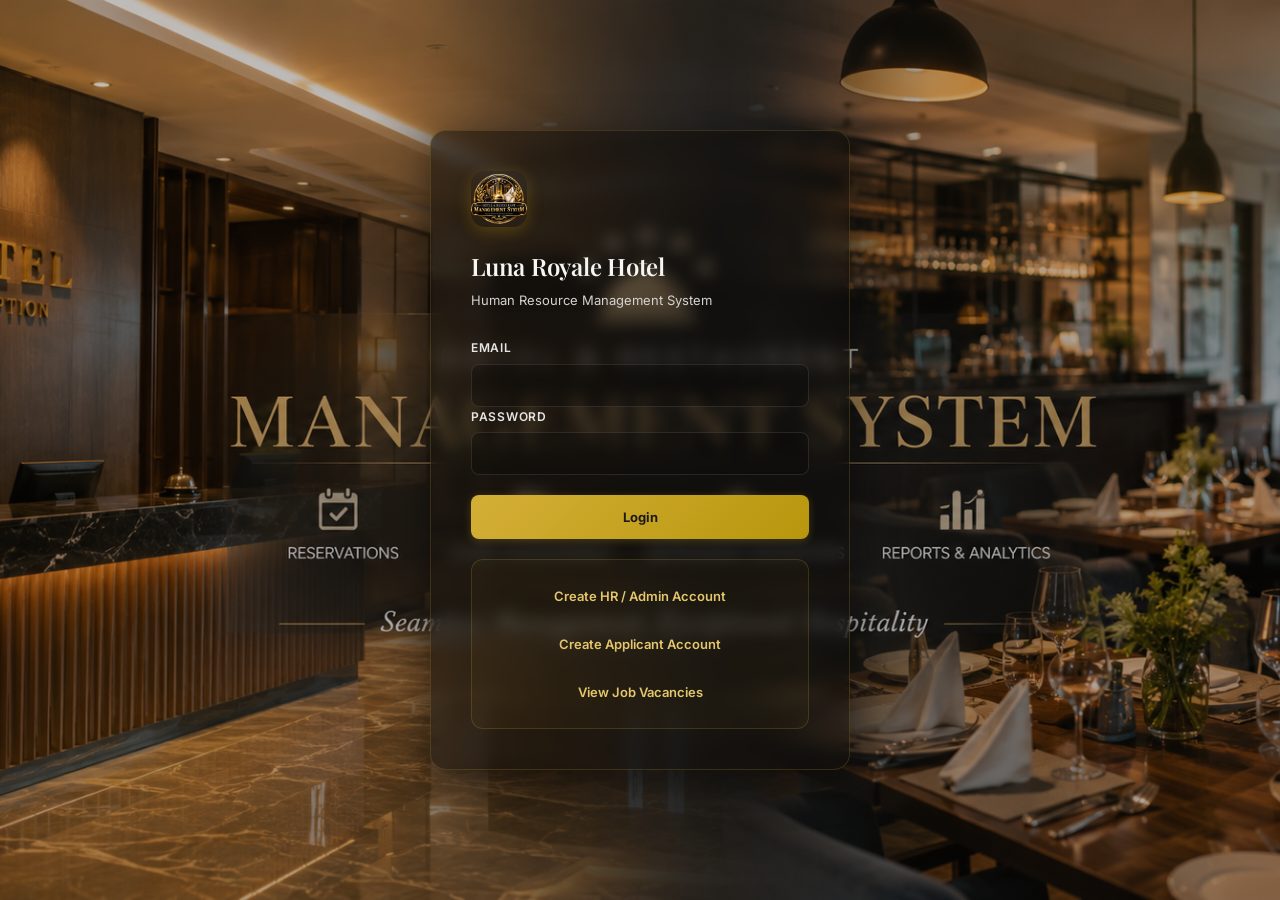
==== commit 36eed3ca: "Add files via upload" ====
--- a/index.html
+++ b/index.html
@@ -19,7 +19,7 @@
 
         <img class="logo" src="images/logo.png" alt="HRMS">
 
-        <h1>Hotel & Restaurant</h1>
+        <h1>Luna Royale Hotel</h1>
         <p>Human Resource Management System</p>
 
         <form id="loginForm">
@@ -100,6 +100,15 @@
             </div>
 
             <div class="user-info">
+
+                <button class="theme-toggle" onclick="toggleTheme()" title="Toggle theme">
+
+                    <span class="icon-moon">🌙</span>
+
+                    <span class="icon-sun">☀️</span>
+
+                </button>
+
                 <div class="avatar" id="avatar">
                     <img id="avatarImg" src="" alt="">
                     <span id="avatarLetter">U</span>
@@ -109,6 +118,7 @@
                     <b id="userName">User</b>
                     <small id="userRole">User</small>
                 </div>
+
             </div>
 
         </header>
--- a/style.css
+++ b/style.css
@@ -1,31 +1,32 @@
 /* ============================================================
-   LUXURY HOTEL & RESTAURANT HRMS — DARK & GOLD THEME
+   LUXURY HOTEL & RESTAURANT HRMS — SOFTENED DARK & GOLD THEME
    ============================================================ */
 
 @import url('https://fonts.googleapis.com/css2?family=Playfair+Display:wght@400;500;600;700&family=Inter:wght@300;400;500;600;700&display=swap');
 
 :root {
-    --bg-deep: #0c0a09;
-    --bg: #1c1917;
-    --bg-elevated: #292524;
-    --bg-hover: #44403c;
-    --text: #fafaf9;
+    --bg-deep: #1c1917;
+    --bg: #292524;
+    --bg-elevated: #44403c;
+    --bg-hover: #57534e;
+    --text: #f5f5f4;
     --text-secondary: #d6d3d1;
-    --text-muted: #a8a29e;
+    --text-muted: #b8b3ae;
     --gold: #d4af37;
     --gold-light: #e5c76b;
     --gold-dark: #b8960c;
-    --gold-soft: rgba(212, 175, 55, 0.12);
-    --gold-border: rgba(212, 175, 55, 0.2);
-    --gold-glow: rgba(212, 175, 55, 0.25);
+    --gold-soft: rgba(212, 175, 55, 0.1);
+    --gold-border: rgba(212, 175, 55, 0.18);
+    --gold-glow: rgba(212, 175, 55, 0.2);
     --ivory: #f5f5f4;
-    --border: rgba(255, 255, 255, 0.08);
-    --border-strong: rgba(255, 255, 255, 0.12);
-    --shadow-sm: 0 1px 2px rgba(0,0,0,.4);
-    --shadow: 0 4px 12px rgba(0,0,0,.5);
-    --shadow-md: 0 8px 24px rgba(0,0,0,.6);
-    --shadow-lg: 0 16px 48px rgba(0,0,0,.7);
-    --shadow-gold: 0 0 20px rgba(212, 175, 55, .15);
+    --cream: #e7e5e4;
+    --border: rgba(255, 255, 255, 0.06);
+    --border-strong: rgba(255, 255, 255, 0.1);
+    --shadow-sm: 0 1px 2px rgba(0,0,0,.3);
+    --shadow: 0 1px 3px rgba(0,0,0,.4), 0 4px 12px rgba(0,0,0,.3);
+    --shadow-md: 0 4px 12px rgba(0,0,0,.4), 0 12px 32px rgba(0,0,0,.3);
+    --shadow-lg: 0 12px 40px rgba(0,0,0,.5);
+    --shadow-gold: 0 0 20px rgba(212, 175, 55, .1);
     --radius: 12px;
     --radius-sm: 8px;
     --font-display: 'Playfair Display', Georgia, 'Times New Roman', serif;
@@ -52,8 +53,8 @@
     -webkit-font-smoothing: antialiased;
     -moz-osx-font-smoothing: grayscale;
     background-image:
-        radial-gradient(ellipse at 20% 0%, rgba(212,175,55,.04) 0%, transparent 50%),
-        radial-gradient(ellipse at 80% 100%, rgba(212,175,55,.03) 0%, transparent 50%);
+        radial-gradient(ellipse at 20% 0%, rgba(212,175,55,.03) 0%, transparent 50%),
+        radial-gradient(ellipse at 80% 100%, rgba(212,175,55,.02) 0%, transparent 50%);
 }
 
 button,
@@ -81,6 +82,128 @@
     color: var(--text);
 }
 
+label {
+    font-weight: 600;
+    font-size: 12px;
+    color: var(--text-secondary);
+    display: block;
+    margin-bottom: 6px;
+    text-transform: uppercase;
+    letter-spacing: .05em;
+}
+
+input[type="file"] {
+    background: rgba(12, 10, 9, .5);
+    border: 1px solid var(--border-strong);
+    border-radius: var(--radius-sm);
+    padding: 10px 14px;
+    color: var(--text);
+    transition: all var(--transition);
+}
+
+input[type="file"]:focus {
+    outline: none;
+    border-color: var(--gold);
+    box-shadow: 0 0 0 3px var(--gold-soft);
+}
+
+textarea {
+    background: rgba(12, 10, 9, .5);
+    border: 1px solid var(--border-strong);
+    border-radius: var(--radius-sm);
+    padding: 10px 14px;
+    color: var(--text);
+    transition: all var(--transition);
+    resize: vertical;
+}
+
+textarea:focus {
+    outline: none;
+    border-color: var(--gold);
+    box-shadow: 0 0 0 3px var(--gold-soft);
+}
+
+textarea::placeholder {
+    color: #a8a29e;
+    opacity: 1;
+}
+
+input[type="date"],
+input[type="time"],
+input[type="text"],
+input[type="number"],
+input[type="email"],
+input[type="password"] {
+    background: rgba(12, 10, 9, .5);
+    border: 1px solid var(--border-strong);
+    border-radius: var(--radius-sm);
+    padding: 10px 14px;
+    color: var(--text);
+    transition: all var(--transition);
+}
+
+input[type="date"]::-webkit-datetime-edit,
+input[type="date"]::-webkit-datetime-edit-text,
+input[type="date"]::-webkit-datetime-edit-month-field,
+input[type="date"]::-webkit-datetime-edit-day-field,
+input[type="date"]::-webkit-datetime-edit-year-field {
+    color: var(--text);
+}
+
+input[type="date"]::-webkit-calendar-picker-indicator {
+    filter: invert(0.8);
+    cursor: pointer;
+    opacity: .7;
+}
+
+input[type="date"]:focus::-webkit-calendar-picker-indicator,
+input[type="time"]:focus::-webkit-calendar-picker-indicator {
+    opacity: 1;
+    filter: invert(0.9);
+}
+
+input[type="date"]::placeholder,
+input[type="time"]::placeholder,
+input[type="text"]::placeholder,
+input[type="number"]::placeholder,
+input[type="email"]::placeholder,
+input[type="password"]::placeholder {
+    color: #a8a29e;
+    opacity: 1;
+}
+
+input[type="date"]:focus,
+input[type="time"]:focus,
+input[type="text"]:focus,
+input[type="number"]:focus,
+input[type="email"]:focus,
+input[type="password"]:focus {
+    outline: none;
+    border-color: var(--gold);
+    box-shadow: 0 0 0 3px var(--gold-soft);
+}
+
+select {
+    background: rgba(12, 10, 9, .5);
+    border: 1px solid var(--border-strong);
+    border-radius: var(--radius-sm);
+    padding: 10px 14px;
+    color: var(--text);
+    transition: all var(--transition);
+    cursor: pointer;
+}
+
+select:focus {
+    outline: none;
+    border-color: var(--gold);
+    box-shadow: 0 0 0 3px var(--gold-soft);
+}
+
+select option {
+    background: var(--bg-elevated);
+    color: var(--text);
+}
+
 .hidden {
     display: none !important;
 }
@@ -98,7 +221,7 @@
 }
 
 ::-webkit-scrollbar-thumb {
-    background: rgba(212,175,55,.2);
+    background: rgba(212, 175, 55,.2);
     border-radius: 3px;
 }
 
@@ -147,13 +270,13 @@
 .login-card {
     width: 420px;
     max-width: 100%;
-    background: rgba(12, 10, 9, .35);
-    backdrop-filter: blur(6px);
-    -webkit-backdrop-filter: blur(6px);
+    background: rgba(12, 10, 9, .5);
+    backdrop-filter: blur(8px);
+    -webkit-backdrop-filter: blur(8px);
     padding: 40px;
     border-radius: 16px;
     border: 1px solid var(--gold-border);
-    box-shadow: var(--shadow-lg), var(--shadow-gold);
+    box-shadow: var(--shadow-lg);
     position: relative;
     z-index: 1;
 }
@@ -164,7 +287,7 @@
     border-radius: 14px;
     display: block;
     margin-bottom: 20px;
-    box-shadow: 0 4px 16px rgba(212,175,55,.3);
+    box-shadow: 0 4px 16px rgba(184,150,12,.3);
     object-fit: contain;
     background: transparent;
 }
@@ -185,10 +308,10 @@
 }
 
 .login-card > p {
-    color: var(--text-muted);
+    color: #d6d3d1;
     margin-bottom: 28px;
     font-size: 13px;
-    font-weight: 300;
+    font-weight: 400;
 }
 
 .login-card label {
@@ -196,7 +319,7 @@
     margin-bottom: 6px;
     font-size: 12px;
     font-weight: 600;
-    color: var(--text-secondary);
+    color: #e7e5e4;
     text-transform: uppercase;
     letter-spacing: .06em;
 }
@@ -206,19 +329,19 @@
     padding: 12px 14px;
     border: 1px solid var(--border-strong);
     border-radius: var(--radius-sm);
-    background: rgba(12, 10, 9, .6);
-    color: var(--text);
+    background: rgba(12, 10, 9, .35);
+    color: var(--ivory);
     transition: all var(--transition);
 }
 
 .login-card input:focus {
     outline: none;
     border-color: var(--gold);
-    box-shadow: 0 0 0 3px var(--gold-soft), 0 0 20px rgba(212,175,55,.1);
+    box-shadow: 0 0 0 3px var(--gold-soft);
 }
 
 .login-card input::placeholder {
-    color: var(--text-muted);
+    color: #a8a29e;
 }
 
 
@@ -236,8 +359,6 @@
     transition: all var(--transition);
     white-space: nowrap;
     line-height: 1.4;
-    position: relative;
-    overflow: hidden;
 }
 
 .btn:hover {
@@ -256,7 +377,7 @@
 }
 
 .primary:hover {
-    box-shadow: 0 6px 20px rgba(212,175,55,.35);
+    box-shadow: 0 6px 20px rgba(212,175,55,.3);
     filter: brightness(1.1);
 }
 
@@ -311,7 +432,7 @@
 
 .link-btn {
     color: var(--gold-light);
-    font-weight: 500;
+    font-weight: 600;
     font-size: 13px;
     transition: all var(--transition);
     display: inline-block;
@@ -360,7 +481,7 @@
 
 .sidebar {
     width: 260px;
-    background: rgba(12, 10, 9, .95);
+    background: rgba(28, 25, 23, .95);
     backdrop-filter: blur(20px);
     -webkit-backdrop-filter: blur(20px);
     border-right: 1px solid var(--gold-border);
@@ -380,7 +501,7 @@
     gap: 12px;
     padding: 20px 20px 16px;
     border-bottom: 1px solid var(--gold-border);
-    background: linear-gradient(180deg, rgba(212,175,55,.06) 0%, transparent 100%);
+    background: linear-gradient(180deg, rgba(212, 175, 55,.06) 0%, transparent 100%);
 }
 
 .brand div {
@@ -541,7 +662,7 @@
     font-size: 14px;
     overflow: hidden;
     position: relative;
-    box-shadow: 0 2px 8px rgba(212,175,55,.25);
+    box-shadow: 0 2px 8px rgba(212, 175, 55,.25);
 }
 
 .avatar img {
@@ -581,7 +702,7 @@
 }
 
 .card {
-    background: rgba(28, 25, 23, .7);
+    background: rgba(41, 37, 36, .7);
     backdrop-filter: blur(12px);
     -webkit-backdrop-filter: blur(12px);
     padding: 22px;
@@ -600,13 +721,13 @@
     left: 0;
     right: 0;
     height: 1px;
-    background: linear-gradient(90deg, transparent, rgba(212,175,55,.3), transparent);
+    background: linear-gradient(90deg, transparent, rgba(212, 175, 55,.3), transparent);
 }
 
 .card:hover {
     box-shadow: var(--shadow-md), 0 0 30px rgba(212,175,55,.08);
     transform: translateY(-3px);
-    border-color: rgba(212,175,55,.35);
+    border-color: rgba(212,175,55,.3);
 }
 
 .card-icon {
@@ -636,7 +757,7 @@
 /* PANELS */
 
 .panel {
-    background: rgba(28, 25, 23, .7);
+    background: rgba(41, 37, 36, .7);
     backdrop-filter: blur(12px);
     -webkit-backdrop-filter: blur(12px);
     border-radius: var(--radius);
@@ -830,6 +951,26 @@
     letter-spacing: .05em;
 }
 
+input {
+    background: rgba(12, 10, 9, .5);
+    border: 1px solid var(--border-strong);
+    border-radius: var(--radius-sm);
+    padding: 10px 14px;
+    color: var(--text);
+    transition: all var(--transition);
+}
+
+input:focus {
+    outline: none;
+    border-color: var(--gold);
+    box-shadow: 0 0 0 3px var(--gold-soft);
+}
+
+input::placeholder {
+    color: #a8a29e;
+    opacity: 1;
+}
+
 .form-grid input,
 .form-grid select,
 .form-grid textarea {
@@ -873,7 +1014,7 @@
 }
 
 .job-card {
-    background: rgba(28, 25, 23, .7);
+    background: rgba(41, 37, 36, .7);
     backdrop-filter: blur(12px);
     border: 1px solid var(--gold-border);
     border-radius: var(--radius);
@@ -898,7 +1039,7 @@
 .job-card:hover {
     box-shadow: var(--shadow-md), 0 0 30px rgba(212,175,55,.08);
     transform: translateY(-3px);
-    border-color: rgba(212,175,55,.35);
+    border-color: rgba(212,175,55,.3);
 }
 
 .job-card h3 {
@@ -1016,8 +1157,6 @@
     max-height: 90vh;
     overflow-y: auto;
     background: rgba(28, 25, 23, .95);
-    backdrop-filter: blur(20px);
-    -webkit-backdrop-filter: blur(20px);
     border-radius: 14px;
     border: 1px solid var(--gold-border);
     box-shadow: var(--shadow-lg), 0 0 40px rgba(212,175,55,.08);
@@ -1167,3 +1306,344 @@
         padding: 28px;
     }
 }
+
+
+/* LIGHT THEME */
+
+[data-theme="light"] {
+    --bg-deep: #faf9f7;
+    --bg: #f5f3ef;
+    --bg-elevated: #ffffff;
+    --bg-hover: #ebe8e3;
+    --text: #1c1917;
+    --text-secondary: #57534e;
+    --text-muted: #78716c;
+    --gold: #b8960c;
+    --gold-light: #d4af37;
+    --gold-dark: #92770a;
+    --gold-soft: rgba(184, 150, 12, 0.08);
+    --gold-border: rgba(184, 150, 12, 0.18);
+    --gold-glow: rgba(184, 150, 12, 0.15);
+    --ivory: #faf9f7;
+    --cream: #f5f3ef;
+    --border: rgba(28, 25, 23, 0.08);
+    --border-strong: rgba(28, 25, 23, 0.12);
+    --shadow-sm: 0 1px 2px rgba(28, 25, 23,.04);
+    --shadow: 0 1px 3px rgba(28, 25, 23,.06), 0 4px 12px rgba(28, 25, 23,.04);
+    --shadow-md: 0 4px 12px rgba(28, 25, 23,.06), 0 12px 32px rgba(28, 25, 23,.05);
+    --shadow-lg: 0 12px 40px rgba(28, 25, 23,.08);
+    --shadow-gold: 0 0 20px rgba(184, 150, 12, .1);
+}
+
+[data-theme="light"] body {
+    background-image:
+        radial-gradient(ellipse at 10% 0%, rgba(184, 150, 12,.04) 0%, transparent 50%),
+        radial-gradient(ellipse at 90% 100%, rgba(184, 150, 12,.03) 0%, transparent 50%);
+}
+
+[data-theme="light"] .login-page {
+    background:
+        linear-gradient(rgba(250, 249, 247, .55), rgba(250, 249, 247, .65)),
+        url('images/bg.png') center/cover no-repeat;
+}
+
+[data-theme="light"] .login-card {
+    background: rgba(255, 255, 255, .72);
+    backdrop-filter: blur(16px);
+    -webkit-backdrop-filter: blur(16px);
+}
+
+[data-theme="light"] .login-card h1 {
+    color: var(--text);
+}
+
+[data-theme="light"] .login-card input {
+    background: rgba(255, 255, 255, .7);
+    color: var(--text);
+}
+
+[data-theme="light"] .sidebar {
+    background: var(--bg-elevated);
+    box-shadow: var(--shadow-md);
+}
+
+[data-theme="light"] .brand b {
+    color: var(--text);
+}
+
+[data-theme="light"] .topbar {
+    background: var(--bg-elevated);
+    box-shadow: var(--shadow-sm);
+}
+
+[data-theme="light"] .topbar h2 {
+    color: var(--text);
+}
+
+[data-theme="light"] .card {
+    background: var(--bg-elevated);
+}
+
+[data-theme="light"] .card:hover {
+    box-shadow: var(--shadow-md);
+}
+
+[data-theme="light"] .card-value {
+    color: var(--text);
+}
+
+[data-theme="light"] .panel {
+    background: var(--bg-elevated);
+}
+
+[data-theme="light"] .panel h3 {
+    color: var(--text);
+    border-bottom-color: var(--border);
+}
+
+[data-theme="light"] .section-header h3 {
+    color: var(--text);
+}
+
+[data-theme="light"] .job-card {
+    background: var(--bg-elevated);
+}
+
+[data-theme="light"] .job-card h3 {
+    color: var(--text);
+}
+
+[data-theme="light"] .menu-btn {
+    color: var(--text-secondary);
+}
+
+[data-theme="light"] .menu-btn:hover {
+    background: var(--gold-soft);
+    color: var(--text);
+}
+
+[data-theme="light"] .menu-btn.active {
+    background: linear-gradient(90deg, rgba(184, 150, 12,.1), rgba(184, 150, 12,.03));
+    color: var(--gold-dark);
+}
+
+[data-theme="light"] .avatar {
+    background: linear-gradient(135deg, var(--gold), var(--gold-dark));
+    color: #ffffff;
+}
+
+[data-theme="light"] .search-input {
+    background: var(--bg-elevated);
+}
+
+[data-theme="light"] input {
+    background: var(--bg-elevated);
+    border-color: var(--border-strong);
+    color: var(--text);
+}
+
+[data-theme="light"] input:focus {
+    border-color: var(--gold);
+    box-shadow: 0 0 0 3px var(--gold-soft);
+}
+
+[data-theme="light"] input::placeholder {
+    color: #78716c;
+    opacity: 1;
+}
+
+[data-theme="light"] .form-grid input,
+[data-theme="light"] .form-grid select,
+[data-theme="light"] .form-grid textarea {
+    background: var(--bg-elevated);
+}
+
+[data-theme="light"] input[type="file"] {
+    background: var(--bg-elevated);
+    border-color: var(--border-strong);
+    color: var(--text);
+}
+
+[data-theme="light"] input[type="file"]:focus {
+    border-color: var(--gold);
+    box-shadow: 0 0 0 3px var(--gold-soft);
+}
+
+[data-theme="light"] select {
+    background: var(--bg-elevated);
+    border-color: var(--border-strong);
+    color: var(--text);
+}
+
+[data-theme="light"] select:focus {
+    border-color: var(--gold);
+    box-shadow: 0 0 0 3px var(--gold-soft);
+}
+
+[data-theme="light"] select option {
+    background: var(--bg-elevated);
+    color: var(--text);
+}
+
+[data-theme="light"] input[type="date"],
+[data-theme="light"] input[type="time"],
+[data-theme="light"] input[type="text"],
+[data-theme="light"] input[type="number"],
+[data-theme="light"] input[type="email"],
+[data-theme="light"] input[type="password"] {
+    background: var(--bg-elevated);
+    border-color: var(--border-strong);
+    color: var(--text);
+}
+
+[data-theme="light"] input[type="date"]:focus,
+[data-theme="light"] input[type="time"]:focus,
+[data-theme="light"] input[type="text"]:focus,
+[data-theme="light"] input[type="number"]:focus,
+[data-theme="light"] input[type="email"]:focus,
+[data-theme="light"] input[type="password"]:focus {
+    border-color: var(--gold);
+    box-shadow: 0 0 0 3px var(--gold-soft);
+}
+
+[data-theme="light"] input[type="date"]::-webkit-datetime-edit,
+[data-theme="light"] input[type="date"]::-webkit-datetime-edit-text,
+[data-theme="light"] input[type="date"]::-webkit-datetime-edit-month-field,
+[data-theme="light"] input[type="date"]::-webkit-datetime-edit-day-field,
+[data-theme="light"] input[type="date"]::-webkit-datetime-edit-year-field {
+    color: var(--text);
+}
+
+[data-theme="light"] input[type="date"]::-webkit-calendar-picker-indicator {
+    filter: none;
+    opacity: .6;
+}
+
+[data-theme="light"] input[type="date"]:focus::-webkit-calendar-picker-indicator,
+[data-theme="light"] input[type="time"]:focus::-webkit-calendar-picker-indicator {
+    opacity: .8;
+    filter: none;
+}
+
+[data-theme="light"] input[type="date"]::placeholder,
+[data-theme="light"] input[type="time"]::placeholder,
+[data-theme="light"] input[type="text"]::placeholder,
+[data-theme="light"] input[type="number"]::placeholder,
+[data-theme="light"] input[type="email"]::placeholder,
+[data-theme="light"] input[type="password"]::placeholder {
+    color: #78716c;
+    opacity: 1;
+}
+
+[data-theme="light"] textarea {
+    background: var(--bg-elevated);
+    border-color: var(--border-strong);
+    color: var(--text);
+}
+
+[data-theme="light"] textarea:focus {
+    border-color: var(--gold);
+    box-shadow: 0 0 0 3px var(--gold-soft);
+}
+
+[data-theme="light"] textarea::placeholder {
+    color: #78716c;
+    opacity: 1;
+}
+
+[data-theme="light"] label {
+    color: var(--text-secondary);
+}
+
+[data-theme="light"] .modal-box {
+    background: var(--bg-elevated);
+}
+
+[data-theme="light"] .modal-header h3 {
+    color: var(--text);
+}
+
+[data-theme="light"] .toast {
+    background: var(--bg-elevated);
+    color: var(--text);
+}
+
+[data-theme="light"] .empty {
+    color: var(--text-muted);
+}
+
+[data-theme="light"] .badge.blue {
+    background: rgba(59, 130, 246, .08);
+    color: #2563eb;
+    border-color: rgba(59, 130, 246, .15);
+}
+
+[data-theme="light"] .badge.green {
+    background: rgba(16, 185, 129, .08);
+    color: #059669;
+    border-color: rgba(16, 185, 129, .15);
+}
+
+[data-theme="light"] .badge.orange {
+    background: rgba(245, 158, 11, .08);
+    color: #d97706;
+    border-color: rgba(245, 158, 11, .15);
+}
+
+[data-theme="light"] .badge.red {
+    background: rgba(239, 68, 68, .08);
+    color: #dc2626;
+    border-color: rgba(239, 68, 68, .15);
+}
+
+.theme-toggle {
+    position: relative;
+    width: 40px;
+    height: 40px;
+    padding: 0;
+    border-radius: 10px;
+    font-size: 18px;
+    transition: all var(--transition);
+    color: var(--text-muted);
+    background: transparent;
+    border: 1px solid var(--border);
+    cursor: pointer;
+    display: inline-flex;
+    align-items: center;
+    justify-content: center;
+    overflow: hidden;
+}
+
+.theme-toggle:hover {
+    background: var(--gold-soft);
+    border-color: var(--gold-border);
+    color: var(--gold);
+    transform: translateY(-1px);
+    box-shadow: 0 4px 12px rgba(212,175,55,.15);
+}
+
+.theme-toggle .icon-sun,
+.theme-toggle .icon-moon {
+    position: absolute;
+    transition: all .35s cubic-bezier(.4,0,.2,1);
+}
+
+.theme-toggle .icon-sun {
+    opacity: 0;
+    transform: rotate(180deg) scale(.6);
+}
+
+.theme-toggle .icon-moon {
+    opacity: 1;
+    transform: rotate(0) scale(1);
+}
+
+[data-theme="light"] .theme-toggle .icon-sun {
+    opacity: 1;
+    transform: rotate(0) scale(1);
+}
+
+[data-theme="light"] .theme-toggle .icon-moon {
+    opacity: 0;
+    transform: rotate(-180deg) scale(.6);
+}
